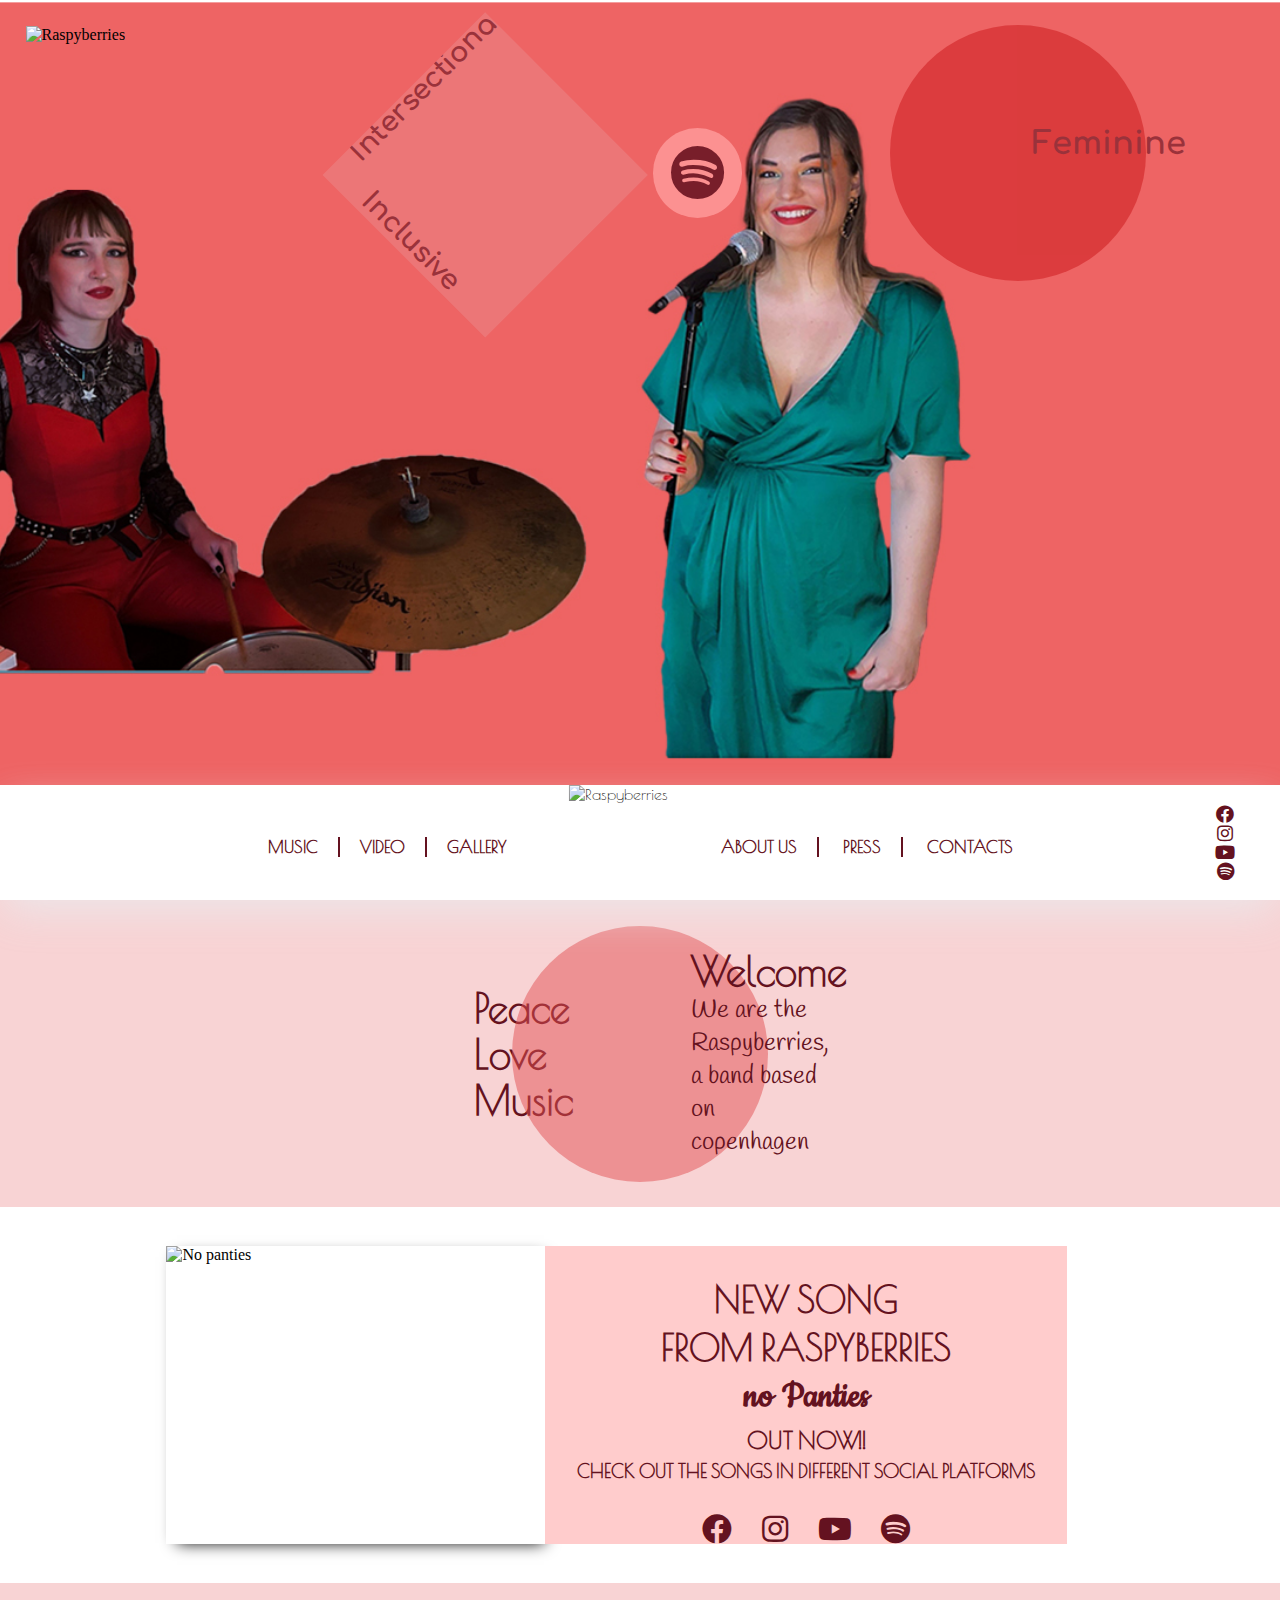
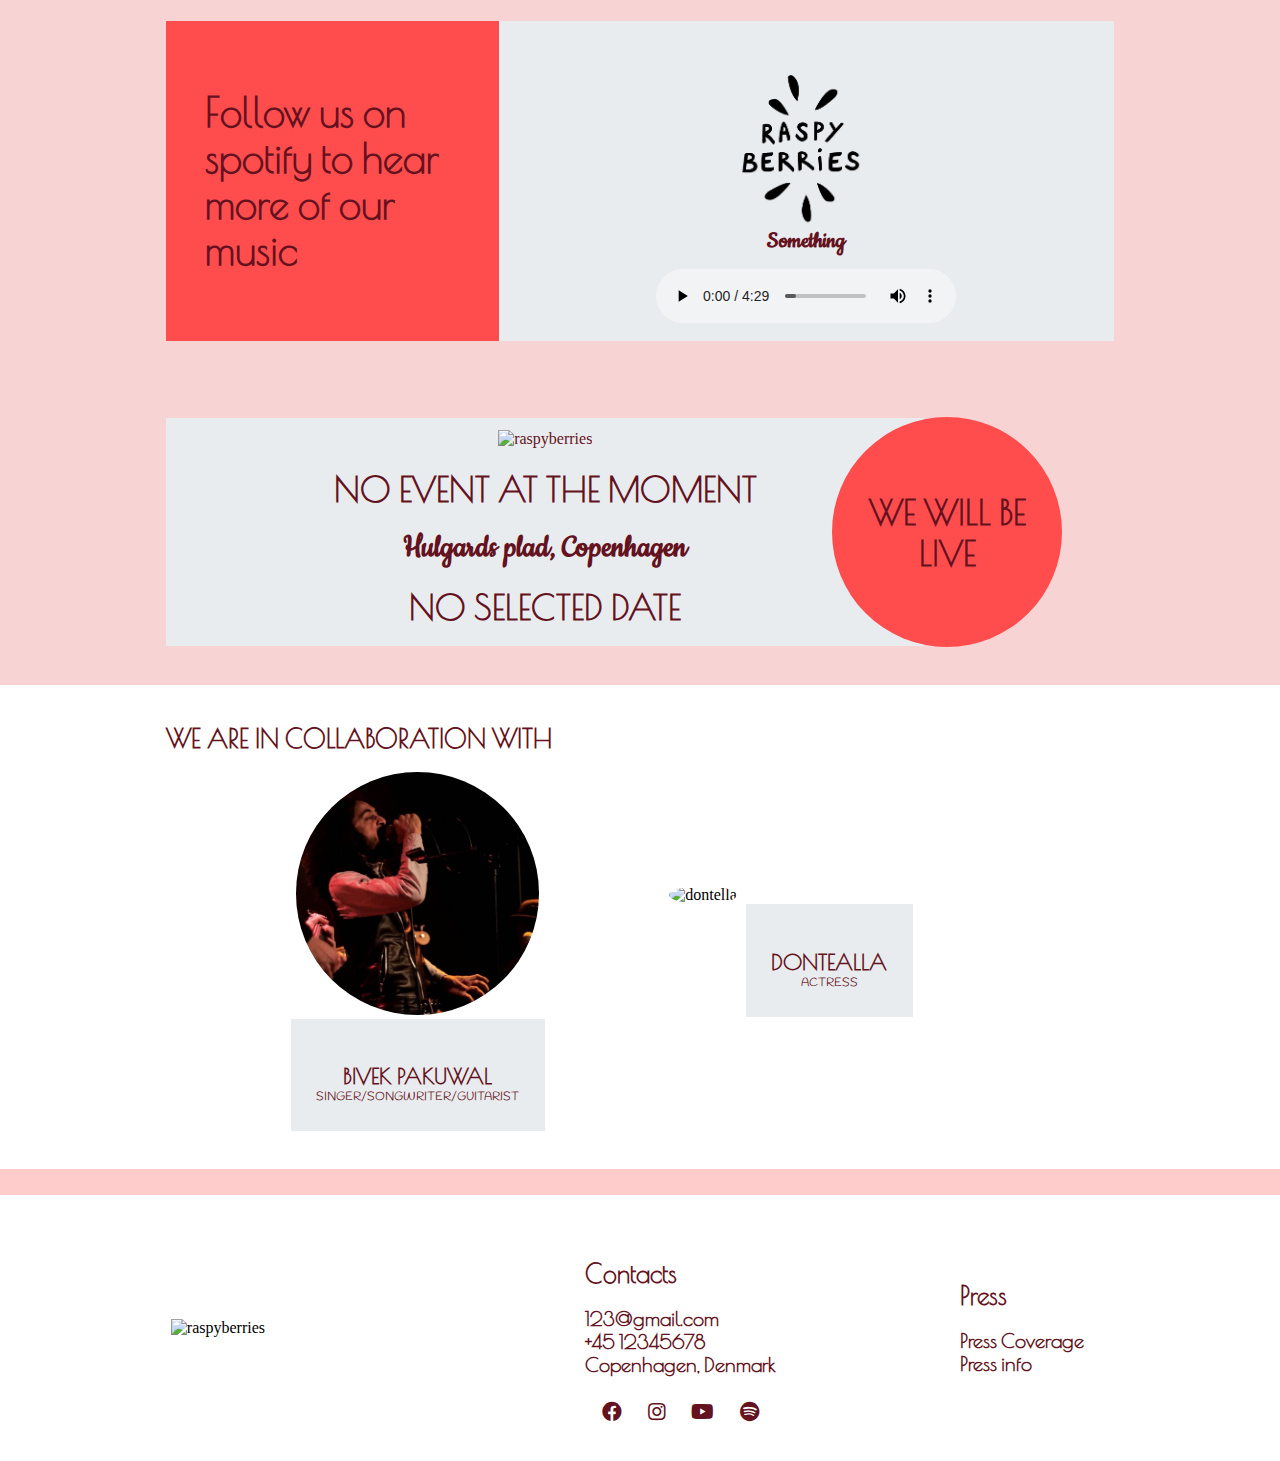
==== index.html @ 764e697c "added video page" ====
<!DOCTYPE html>
<html lang="en">
  <head>
    <meta charset="UTF-8" />
    <meta http-equiv="X-UA-Compatible" content="IE=edge" />
    <meta name="viewport" content="width=device-width, initial-scale=1.0" />
    <link rel="stylesheet" href="css/style.css" />
    <link
      rel="stylesheet"
      href="https://cdnjs.cloudflare.com/ajax/libs/font-awesome/5.15.1/css/all.min.css"
    />
    <title>Raspyberries</title>
  </head>
  <body>
    <div class="header">
      <nav class="navi1 hide">
        <div class="logo">
        </div>
        <div class="openMenu"><i class="fa fa-bars"></i></div>
        <ul class="mainMenu">
            <div class="logo-nav">
            </div>
           
            <li><a class="active" href="#">Home</a></li>
            <li><a href="work.html">Music</a></li>
            <li><a href="video.html">Video</a></li>
            <li><a href="connect.html">Gallary</a></li>
            <li><a href="about.html">Contact</a></li>
            <li><a href="about.html">About</a></li>
            <li><a href="about.html">Press</a></li>
            <div id="social_links2">
              <a href="https://www.facebook.com/raspyberries"
                ><i class="fab fa-facebook fade-in"></i
              ></a>
              <a href="https://www.instagram.com/raspyberriesband/"
                ><i class="fab fa-instagram fade-in"></i
              ></a>
              <a href="https://www.youtube.com/user/raspyberries"
                ><i class="fab fa-youtube fade-in"></i
              ></a>
              <a href="#"><i class="fab fa-spotify fade-in"></i></a>
            </div>
            <div class="closeMenu"><i class="fa fa-times"></i></div>
        </ul>
    </nav>
      <div id="container">
        <div class="header-logo fade-in">
          <img src="./images/Rød-tekst-dråber.png" alt="Raspyberries" />
        </div>
        <div class="square">
          <div class="first-text">
            <h1 class="first-text">Intersectional</h1>
          </div>
          <div class="second-text">
            <h1 class="second-text">Inclusive</h1>
          </div>
        </div>
        <div class="circle">
          <div class="third-text">
            <h1 class="third-text">Feminine</h1>
          </div>
        </div>
      </div>
      <div class="nav bottom-nav">
        <div id="nav_container ">
          <div class="logo fade-in">
            <img src="./images/Skrift-rød.png" alt="Raspyberries" />
          </div>
          <div class="nav_contents fade-in">
            <ul>
              <li><a href="#">Music</a></li>
              <li><a href="video.html"> Video</a></li>
              <li><a href="#">Gallery</a></li>
              <li><a href="#">About us</a></li>
                <li><a href="#">Press</a></li>
                <li><a href="#">Contacts</a></li>
                
            </ul>
          </div>
        </div>
        <div id="social_links">
          <a href="https://www.facebook.com/raspyberries"
            ><i class="fab fa-facebook fade-in"></i
          ></a>
          <a href="https://www.instagram.com/raspyberriesband/"
            ><i class="fab fa-instagram fade-in"></i
          ></a>
          <a href="https://www.youtube.com/user/raspyberries"
            ><i class="fab fa-youtube fade-in"></i
          ></a>
          <a href="#"><i class="fab fa-spotify fade-in"></i></a>
        </div>
      </div>
    </div>

  <main>
    <section id="main-content"> 
      <div id="text">
        <section class="slogan">
          <h1>Peace</h1>
          <h1>Love</h1>
          <h1>Music</h1>
        </section>
        <div id="the_div"></div>
        <section class="greetings">
          <h1>Welcome</h1>
          <p>We are the Raspyberries, a band based on copenhagen</p>
        </section>
      </div>
    </section>




    <section id="new-release">
      <div id="banner-container">
       
          <img  class="banner" src="./images/160307812_2739659469680356_6771210750781740459_n.png" alt="No panties">
        
        <div class="banner-info">
          <div class="banner-text">
            <h1 class="new-song">NEW SONG</h1>
            <h1>FROM RASPYBERRIES</h1>
            <h2 class="song">no Panties</h2>
            <h2>OUT NOW!!</h2>
            <h3>CHECK OUT THE SONGS IN DIFFERENT SOCIAL PLATFORMS</h3>
          </div>
          <div class="banner-media">
            <a href="https://www.facebook.com/raspyberries"
            ><i class="fab fa-facebook fade-in"></i
          ></a>
          <a href="https://www.instagram.com/raspyberriesband/"
            ><i class="fab fa-instagram fade-in"></i
          ></a>
          <a href="https://www.youtube.com/user/raspyberries"
            ><i class="fab fa-youtube fade-in"></i
          ></a>
          <a href="#"><i class="fab fa-spotify fade-in"></i></a>
        </div>
          </div>
         
        </div>
      </div>
       
    </section>


    <section id="audio-file">
      <div id="info-and-audio">
        <div class="audio-info">
          <h2>Follow us on spotify to hear more of our music</h2>
        </div>
        <div class="play-audio">
          <div class="spotify">
            <a href="#"><i class="fab fa-spotify fade-in"></i></a>
          </div>
          <div class="audio-logo">
            <img src="./images/Sort-tekst-dråber.png" alt="raspyberries">
          </div>
          <h1 class="audio-name">Something</h1>
          <div class="actual-audio">
            <audio controls>
              <source src="./audio/AASTHA-Antim Maya.mp3" type="audio/mp3">
            </audio>
          </div>
        </div>
      </div>
    
     
      
    </section>

    <section id="event">
      <div class="event-container">
        <div class="event-info">
          <div class="event-logo">
            <img src="./images/Skrift-rød.png" alt="raspyberries">
          </div>
          <div class="event-location">
            <h1 class="location">NO EVENT AT THE MOMENT</h1>
            <h1 class="address">Hulgards plad, Copenhagen</h1>
          </div>
          <div class="event-desc">
            <h1 class="date">NO SELECTED DATE</h1>
          </div>
        </div>
        <div class="event-text">
          <h1>we will be live</h1>
        </div>
      </div>
    </section>

    <section id="collab">
      <div class="collab-container">
        <div class="collab-text">
          <h1>We are in collaboration with</h1>
        </div>
        <div id="grid">
          <div class="collab1">
            <div class="collab-image">
              <img src="./images/bivek.jpg" alt="bivek">
            </div>
            <div class="collab-desc">
              <h1>Bivek Pakuwal</h1>
              <p>Singer/Songwriter/Guitarist</p>
            </div>
          </div>
          <div class="collab2">
            <div class="collab-image">
              <img src="./images/Skrift-rød.png" alt="dontella">
            </div>
            <div class="collab-desc">
            
              <h1>Dontealla</h1>
              <p>Actress</p>
            </div>
          </div>
        </div>
        
      </div>
    </section>
   

     
  </main>

   

   <footer>
     <div class="footer-container">
       <div class="foot-logo fade-in"><img src="./images/Skrift-rød.png" alt="raspyberries">
       </div>
       
       <div class="contact fade-in">
         <section class="foot-text fade-in">
           <h1>Contacts</h1>
           <h3>123@gmail.com</h2>
           <h3>+45 12345678</h2>
           <h3>Copenhagen, Denmark</h2>
         </section>
         <section class="foot-media">
          <a href="https://www.facebook.com/raspyberries"
          ><i class="fab fa-facebook fade-in"></i
        ></a>
        <a href="https://www.instagram.com/raspyberriesband/"
          ><i class="fab fa-instagram fade-in"></i
        ></a>
        <a href="https://www.youtube.com/user/raspyberries"
          ><i class="fab fa-youtube fade-in"></i
        ></a>
        <a href="#"><i class="fab fa-spotify fade-in"></i></a>
         </section>
       </div>
       <div class="press fade-in">
         <section class="press-text">
           <h1>Press</h1>
           <a href="#">Press Coverage</a>
           <a href="#">Press info</a>
         </section>
       </div>
     </div>
   </footer>
    <script src="https://cdnjs.cloudflare.com/ajax/libs/gsap/3.5.1/gsap.min.js"></script>
<script src="https://cdnjs.cloudflare.com/ajax/libs/gsap/3.5.1/ScrollTrigger.min.js"></script> 

    <script src="script.js"></script>
   
  </body>
 
</html>
---- css/style.css ----
@import url("https://fonts.googleapis.com/css2?family=Poiret+One&display=swap");
@import url("https://fonts.googleapis.com/css2?family=Handlee&display=swap");
@import url("https://fonts.googleapis.com/css2?family=Comfortaa&display=swap");
@import url("https://fonts.googleapis.com/css2?family=Cookie&display=swap");

* {
  margin: 0;
  padding: 0%;
  box-sizing: border-box;
}
body {
  overflow-x: hidden;
  background-color: #ffcccc;
}

:root {
  --primary-font: "Poiret One", cursive;
  --secondary-font: "Handlee", cursive;
  --comforta: "Comfortaa", cursive;
  --cursive: "Cookie", cursive;
  --color1: #e62524;
  --color2: #ec8385;
  --color3: #d02224;
  --text-color: #641220;
}

.header {
  height: 100vh;
  background-color: var(--color2);
}

.hide {
  display: none;
}

.nav {
  /*   display: flex; */
  background-color: white;
  width: 100%;
  text-align: center;
  left: 0;
  font-family: var(--primary-font);
  height: 9vw;
  justify-content: center;
  align-items: center;
  z-index: 1;
  box-shadow: 0px 16px 40px -5px rgba(233, 236, 239, 0.77);
}
.bottom-nav {
  position: absolute;
  bottom: 0;
}

.top-nav {
  position: fixed;
  top: 0;
}

.nav_contents {
  max-width: 785px;

  margin: auto;
}
.nav_contents ul {
  text-align: right;
  text-decoration: none;
  padding: 52px 0;
}

.nav_contents ul li {
  list-style-type: none;
  display: inline-block;
  text-align: center;
  float: none;
}
.nav_contents ul li a {
  margin: 0 20px;
  text-decoration: none;
  color: var(--text-color);
  font-size: 17px;
  text-transform: uppercase;
  font-weight: bold;
}

.nav_contents ul li a::before,
.nav_contents ul li a::after {
  content: "";
  width: 100%;
  height: 1px;
  background-color: var(--text-color);
  position: absolute;
  left: 0;
  transform: scaleX(0);
  transition: transform 2s;
}
.nav_contents ul li a::after {
  bottom: 0;
  transform-origin: right;
}
.nav_contents ul li a::before {
  top: 0;
  transform-origin: left;
}

.nav_contents ul li a:hover::before,
.nav_contents ul li a:hover::after {
  transform: scaleX(1);
}

.nav_contents ul li:nth-child(1),
.nav_contents ul li:nth-child(2),
.nav_contents ul li:nth-child(4),
.nav_contents ul li:nth-child(5) {
  border-right: 2px solid #641220;
}

.nav_contents ul li:nth-child(1),
.nav_contents ul li:nth-child(2),
.nav_contents ul li:nth-child(3) {
  float: left;
}

.logo {
  height: auto;
  width: 190px;
  position: absolute;
  left: 51%;
  transform: translateX(-68%);
}

.logo img {
  width: 100%;
}

#social_links {
  float: right;
  display: flex;
  flex-direction: column;
  position: absolute;
  transform: translateY(-127%);
  right: -120px;
  margin: 0 160px;
  padding: 5px;
}

.fa-facebook,
.fa-instagram,
.fa-youtube,
.fa-spotify {
  color: var(--text-color);
  font-size: 18px;
}

#container2 {
  width: 70%;
  margin: 50px auto;
  display: flex;
  flex-direction: column;
  background-color: black;
}
.box,
.box2 {
  padding: 20px;
  font-size: 20px;
  color: white;
}

/*paralla*/
#container {
  width: 100%;
  height: 100%;
  background-attachment: fixed;
  background-image: url(../images/background-main1.jpg);
  background-position: center;
  background-repeat: no-repeat;
  background-size: cover;
}

.header-logo {
  position: absolute;
  top: 0%;
  left: 0%;
  width: 8vw;
  height: 8vw;
  margin: 2vw;
}
.header-logo img {
  width: 100%;
}

.fade-in {
  animation: fadeIn ease 1s;
}

@keyframes fadeIn {
  0% {
    opacity: 0;
  }
  100% {
    opacity: 1;
  }
}

.square {
  width: 18vw;
  height: 18vw;
  background-color: var(--color2);
  opacity: 60%;
  transform: rotate(45deg);
  overflow: hidden;
  position: relative;
  top: 60px;
  right: -370px;
}
.circle {
  width: 20vw;
  height: 20vw;
  background-color: var(--color3);
  opacity: 60%;
  border-radius: 50%;

  position: relative;
  top: -205px;
  left: 890px;
}

.first-text {
  position: absolute;
  bottom: 127px;
  right: 28px;
  transform: rotateZ(-45deg);
  animation-name: topFadeInOut;

  animation-duration: 4s;
}
.second-text {
  position: absolute;
  bottom: 0px;
  right: 29px;
  animation-name: bottomFadeInOut;

  animation-duration: 4s;
}

.third-text {
  position: absolute;
  bottom: 60px;
  right: -20px;
  animation-name: straightFadeInOut;
  animation-duration: 5s;
}
.square h1 {
  font-family: var(--comforta);
  color: var(--text-color);
  font-size: 28px;
  opacity: 1;
}
.circle h1 {
  font-family: var(--comforta);
  color: var(--text-color);
  opacity: 1;
}

@keyframes straightFadeInOut {
  0% {
    position: absolute;
    right: 60px;
    opacity: 0;
  }

  100% {
    position: absolute;
    opacity: 1;
    right: -20px;
  }
}

@keyframes topFadeInOut {
  0% {
    position: absolute;
    bottom: -9px;
    opacity: 0;
  }

  100% {
    position: absolute;
    opacity: 1;
    bottom: 127px;
  }
}

@keyframes bottomFadeInOut {
  0% {
    position: absolute;
    right: -59px;
    opacity: 0;
  }

  100% {
    position: absolute;
    opacity: 1;
    right: 29px;
  }
}

main {
  background-color: #f8d3d4;
  width: 100%;
}

#main-contents {
  margin: 0vw 10vw;
  padding: 2vw;
  position: relative;
}

#main-content {
  padding: 2vw;

  display: flex;
  justify-content: center;
}

#the_div {
  height: 20vw;
  width: 20vw;
  z-index: 0;
  border-radius: 50%;
  background-color: #e25052;
  opacity: 50%;
}
#main-content2 {
  padding: 2vw;
  height: 30vw;
}

#the_div2 {
  height: 18vw;
  width: 18vw;
  z-index: 0;
  border-radius: 50%;
  background-color: #d02224;
}

#text {
  display: flex;
  flex-direction: row;
  justify-content: space-between;
  align-items: center;
}

#text h1 {
  font-size: 40px;
  font-family: var(--primary-font);
  color: var(--text-color);
}
#text p {
  font-size: 25px;
  font-family: var(--secondary-font);
  color: var(--text-color);
}

.greetings {
  width: 10vw;
  position: absolute;
  right: 36vw;
}
.slogan {
  width: 10vw;
  position: absolute;
  left: 37vw;
}

/*new-release*/

#new-release {
  width: 100%;
  height: auto;
  background-color: white;
}
#banner-container {
  margin: 0 10vw;

  /*   display: grid;
  grid-template-columns: repeat(2, 1fr);
  grid-template-rows: 1fr;
  gap: 3px 9px; */

  display: flex;
  flex-direction: row;
  padding: 3vw;
}

.banner {
  width: 40%;

  box-shadow: 5px 5px 15px -6px #000000;
}
.banner img {
  width: 100%;
}

.banner-info {
  display: flex;
  flex-direction: column;
  justify-content: center;
  align-items: center;
  align-content: center;
  background-color: #ffcccc;
}
.banner-text {
  text-align: center;
  padding: 2vw;
  color: var(--text-color);
}

.banner-text h1 {
  font-family: var(--primary-font);
  font-size: 36px;
  margin: 0.5vw;
}

.banner-text .song {
  font-family: var(--cursive);
  font-size: 40px;
  margin: 0.5vw;
}
.new-song {
  font-size: 40px;
}

.banner-text h2 {
  font-family: var(--primary-font);
  margin: 0.5vw;
}
.banner-text h3 {
  font-family: var(--primary-font);
  margin: 0.5vw;
}

.banner-media .fa-facebook,
.banner-media .fa-instagram,
.banner-media .fa-youtube,
.banner-media .fa-spotify {
  font-size: 30px;
  margin: 0 1vw;
}

/*tablet nav*/
.mainMenu {
  list-style: none;
  height: 100vh;
  margin: 0;
  position: fixed;
  top: -16px;
  right: 0;
  left: 0;
  z-index: 10;
  flex-direction: column;
  justify-content: center;
  align-items: center;
  background: var(--color2);
  transition: top 1s ease;
  display: none;
}

.mainMenu li a {
  display: inline-block;
  padding: 15px;
  text-decoration: none;
  font-family: var(--primary-font);
  text-transform: uppercase;
  color: #641220;
  font-size: 30px;
  font-weight: bold;
}

.mainMenu li a:hover {
  background-color: #111;
  color: white;
  transition: 1s ease;
}

.openMenu {
  font-size: 2.5rem;
  position: absolute;
  right: 6px;
  display: block;
  cursor: pointer;
  padding: 2vw;
}

.closeMenu {
  display: block;
  position: absolute;
  top: 20px;
  right: 20px;
  font-size: 2rem;
  cursor: pointer;
}

.fa-bars:before {
  color: #d02224;
}
.fa-times:before {
  color: #d02224;
}

.banner-media .fa-facebook,
.banner-media .fa-instagram,
.banner-media .fa-youtube,
.banner-media .fa-spotify {
  font-size: 30px;
  color: #641220;
}

/*audio*/
#audio-file {
  width: 100%;
  background-color: #f8d3d4;
}

#info-and-audio {
  /*   display: grid;
  grid-template-columns: repeat(2, 1fr);
  grid-template-rows: 1fr;
  gap: 3px 26px; */
  margin: 0 10vw;
  display: flex;
  flex-direction: row;
  justify-content: center;
  padding: 3vw;
}

.audio-info {
  display: flex;
  justify-content: center;
  align-items: center;
  background-color: #ff4d4d;
  height: 25vw;
  width: 28vw;
  margin: 0 0;
}

.audio-info h2 {
  font-size: 40px;
  font-family: var(--primary-font);
  padding: 3vw;
  color: var(--text-color);
}

.play-audio {
  display: flex;
  flex-direction: column;
  align-items: center;
  align-content: center;
  justify-content: space-evenly;
  background-color: #e9ecef;
  height: 25vw;
  margin: 0 0;
  width: 70%;
}

.audio-logo {
  width: 13vw;
  height: 13vw;
  border-radius: 50%;
  margin-top: 1vw;
}
.audio-logo img {
  width: 100%;
}

.audio-name {
  font-family: var(--cursive);
  font-size: 25px;
  color: var(--text-color);
}

#audio-file .spotify {
  height: 7vw;
  width: 7vw;
  background-color: #ff9999;
  border-radius: 50%;
  position: absolute;
  right: 42vw;
  top: 10vw;
  display: flex;
  justify-content: center;
  align-items: center;
  opacity: 85%;
}

.spotify .fa-spotify {
  font-size: 55px;
}

/*events*/

#event {
  width: 100%;
}
.event-container {
  margin: 0 10vw;
  padding: 3vw;
  display: flex;
  flex-direction: row;
  align-items: center;
  color: var(--text-color);
}

.event-info {
  background-color: #e9ecef;
  display: flex;
  flex-direction: column;
  justify-content: center;
  align-content: center;
  align-items: center;
  width: 80%;
  text-align: center;
}
.event-logo {
  width: 19vw;

  border-radius: 50%;
  margin-top: 1vw;
}
.event-logo img {
  width: 100%;
}

.event-text {
  background-color: #ff4d4d;
  border-radius: 50%;
  display: flex;
  justify-content: center;
  align-items: center;
  align-content: center;
  width: 18vw;
  height: 18vw;
  text-align: center;
  position: absolute;
  left: 65vw;
}

.event-text h1 {
  font-family: var(--primary-font);
  color: var(--text-color);
  font-size: 35px;
  text-transform: uppercase;
  padding: 2vw;
}

.location {
  font-family: var(--primary-font);
  font-size: 35px;
  margin: 1.5vw 0;
}

.address {
  font-family: var(--cursive);
  font-size: 35px;
}

.date {
  font-family: var(--primary-font);
  font-size: 35px;
  margin: 1.5vw 0;
}

/*collab*/
#collab {
  width: 100%;
  background-color: white;
}
.collab-container {
  margin: 0 10vw;
  padding: 3vw;
}
.collab-text h1 {
  font-family: var(--primary-font);
  font-size: 26px;
  color: var(--text-color);
  text-transform: uppercase;
  margin-bottom: 1.5vw;
}

#grid {
  display: flex;
  flex-direction: row;
  justify-content: space-evenly;
  align-items: center;
}
.collab1 {
  display: flex;
  flex-direction: column;
  justify-content: center;
  align-items: center;
}

.collab2 {
  display: flex;
  flex-direction: column;
  justify-content: center;
  align-items: center;
}
.collab1 .collab-image {
  width: 19vw;
}
.collab2 .collab-image {
  width: 25vw;
}
.collab-image img {
  width: 100%;
  border-radius: 50%;
}
.collab-desc {
  display: flex;
  justify-content: center;
  text-align: center;
  flex-direction: column;
  background-color: #e9ecef;
  padding: 2vw;
}

.collab-desc h1 {
  font-family: var(--primary-font);
  font-size: 22px;
  color: var(--text-color);
  text-transform: uppercase;
  margin-top: 1.5vw;
}
.collab-desc p {
  font-family: var(--secondary-font);
  font-size: 12px;
  color: var(--text-color);
  text-transform: uppercase;
}

/*footer*/
footer {
  width: 100%;
  margin-top: 2vw;
  background-color: white;
}

.footer-container {
  padding: 3vw;
  display: flex;
  flex-direction: row;
  justify-content: space-evenly;
  align-items: center;
}
.foot-logo {
  width: 20vw;
}
.foot-logo img {
  width: 100%;
}

.contact {
  display: flex;
  flex-direction: column;
  justify-content: center;
  align-items: center;
}
.foot-text {
  padding: 2vw;
}
.foot-text h1 {
  font-family: var(--primary-font);
  font-size: 25px;
  margin-bottom: 1.5vw;
  color: var(--text-color);
  font-weight: bold;
}
.foot-text h3 {
  font-family: var(--primary-font);
  font-size: 20px;
  color: var(--text-color);
  font-weight: bold;
}
.foot-media {
  display: flex;
  flex-direction: row;
}

.foot-media .fa-facebook,
.foot-media .fa-instagram,
.foot-media .fa-youtube,
.foot-media .fa-spotify {
  font-size: 20px;
  color: #641220;
  margin: 0 1vw;
}

.press {
  display: flex;
  flex-direction: column;
  justify-content: center;
  align-items: center;
}

.press-text {
  padding: 2vw;
  display: flex;
  flex-direction: column;
}
.press-text h1 {
  font-family: var(--primary-font);
  font-size: 25px;
  margin-bottom: 1.5vw;
  color: var(--text-color);
  font-weight: bold;
}

.press-text a {
  text-decoration: none;
  font-family: var(--primary-font);
  font-size: 20px;
  color: var(--text-color);
  font-weight: bold;
}
@media only screen and (max-width: 768px) {
  .navi1 {
    visibility: visible;
  }
  .header {
    height: 100vh;
    width: 100%;
  }

  #container {
    background-image: none;
    background-color: var(--color2);
  }

  .square {
    background-color: var(--color1);
    height: 28vw;
    width: 28vw;
    top: 78px;
    right: -275px;
    opacity: 100%;
  }

  .circle {
    width: 31vw;
    height: 31vw;
    left: 267px;
    top: 59vw;
    opacity: 100%;
  }

  .header-logo {
    width: 37vw;
    top: 32%;
    left: 28%;
  }

  .first-text {
    bottom: 106px;
    right: 22px;
  }

  .second-text {
    right: 14px;
  }

  .nav {
    visibility: hidden;
  }

  #the_div {
    width: 40vw;
    height: 40vw;
  }

  .slogan {
    left: 21vw;
  }

  .greetings {
    width: 41vw;
    right: 4vw;
  }
  #text h1 {
    font-size: 52px;
  }
  #text p {
    font-size: 29px;
  }

  #banner-container {
    flex-direction: column;
  }

  .banner {
    width: 100%;
  }

  .banner-text {
    padding: 3vw;
  }

  .banner-media {
    padding: 3vw;
  }

  /*audio*/

  #info-and-audio {
    flex-direction: column;
    justify-content: center;
    padding: 3vw;
  }

  .audio-info {
    width: 100%;
    margin: 0 0;
  }
  .audio-info h2 {
    font-size: 20px;
  }
  .play-audio {
    margin: 0;
    width: 100%;
  }

  #audio-file .spotify {
    right: 17vw;
    top: 324vw;
  }

  /*event*/

  .location {
    font-size: 25px;
  }

  .address {
    font-size: 25px;
  }

  .date {
    font-size: 25px;
  }
  .event-text h1 {
    font-size: 25px;
  }

  .event-text {
    left: 69vw;
  }

  /*collab*/
  .collab-text h1 {
    font-size: 20px;
  }

  .collab-desc h1 {
    font-size: 20px;
  }
  .collab-desc p {
    font-size: 14px;
  }

  /*footer*/
  .foot-text h1 {
    font-size: 23px;
  }
  .foot-text h3 {
    font-size: 18px;
  }
  .press-text h1 {
    font-size: 23px;
  }
  .press-text a {
    font-size: 18px;
  }
}

@media only screen and (max-width: 480px) {
  .square {
    height: 38vw;
    width: 38vw;
    top: 81px;
    right: -130px;
  }

  .header-logo {
    width: 54vw;
    left: 22%;
  }

  .circle {
    width: 48vw;
    height: 48vw;
    left: 108px;
    top: 98vw;
  }

  .first-text {
    bottom: 70px;
    right: 14px;
  }

  .square h1 {
    font-size: 19px;
  }
  .second-text {
    right: 3px;
  }
  .third-text {
    bottom: 37px;
  }
  .fa-times:before {
    margin-right: 14vw;
  }

  .mainMenu {
    overflow-x: hidden;
  }

  #the_div {
    width: 45vw;
    height: 45vw;
  }

  #text h1 {
    font-size: 26px;
  }
  #text p {
    font-size: 16px;
  }

  .banner-text h1 {
    font-size: 20px;
  }

  .banner-text h2 {
    font-size: 20px;
  }

  .banner-text .song {
    font-size: 30px;
  }

  .banner-text h3 {
    font-size: 13px;
  }

  .banner-media .fa-facebook,
  .banner-media .fa-instagram,
  .banner-media .fa-youtube,
  .banner-media .fa-spotify {
    font-size: 25px;
  }
  /*audio*/
  #info-and-audio {
    padding: 4vw;
  }

  .play-audio {
    height: auto;
  }
  .audio-logo {
    height: 20vw;
    width: 20vw;
    margin: 2vw 0;
  }

  audio {
    width: 262px;
  }

  #audio-file .spotify {
    right: 19vw;
    top: 433vw;
  }
  .spotify .fa-spotify {
    font-size: 35px;
  }

  /*event*/

  .event-logo {
    width: 32vw;
  }

  .location {
    font-size: 14px;
  }

  .address {
    font-size: 14px;
  }

  .date {
    font-size: 14px;
  }
  .event-text h1 {
    font-size: 14px;
  }

  /*collab*/
  .collab-text h1 {
    font-size: 13px;
  }

  .collab-desc h1 {
    font-size: 13px;
  }
  .collab-desc p {
    font-size: 9px;
  }

  /*footer*/
  .foot-text h1 {
    font-size: 16px;
  }
  .foot-text h3 {
    font-size: 11px;
  }
  .press-text h1 {
    font-size: 16px;
  }
  .press-text a {
    font-size: 11px;
  }

  .foot-media .fa-facebook,
  .foot-media .fa-instagram,
  .foot-media .fa-youtube,
  .foot-media .fa-spotify {
    font-size: 12px;
  }

  .foot-logo {
    width: 27vw;
  }
}
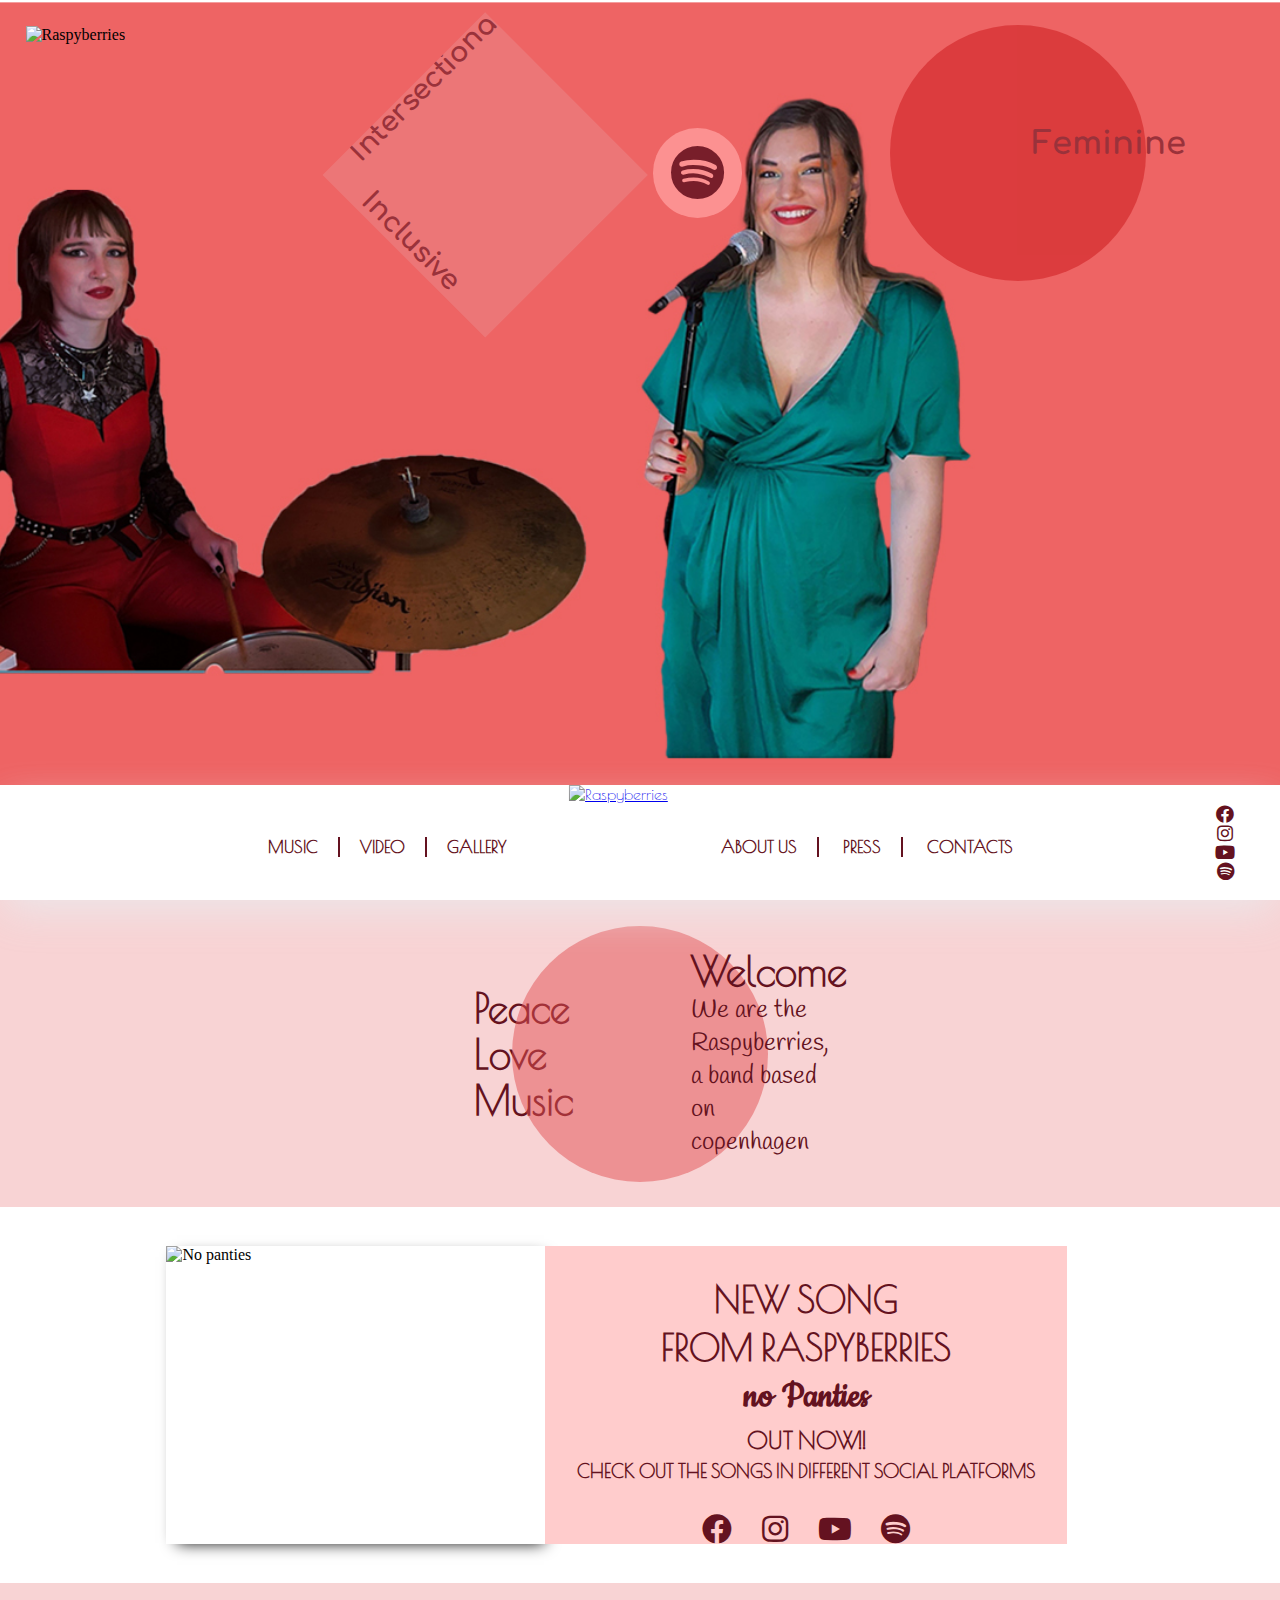
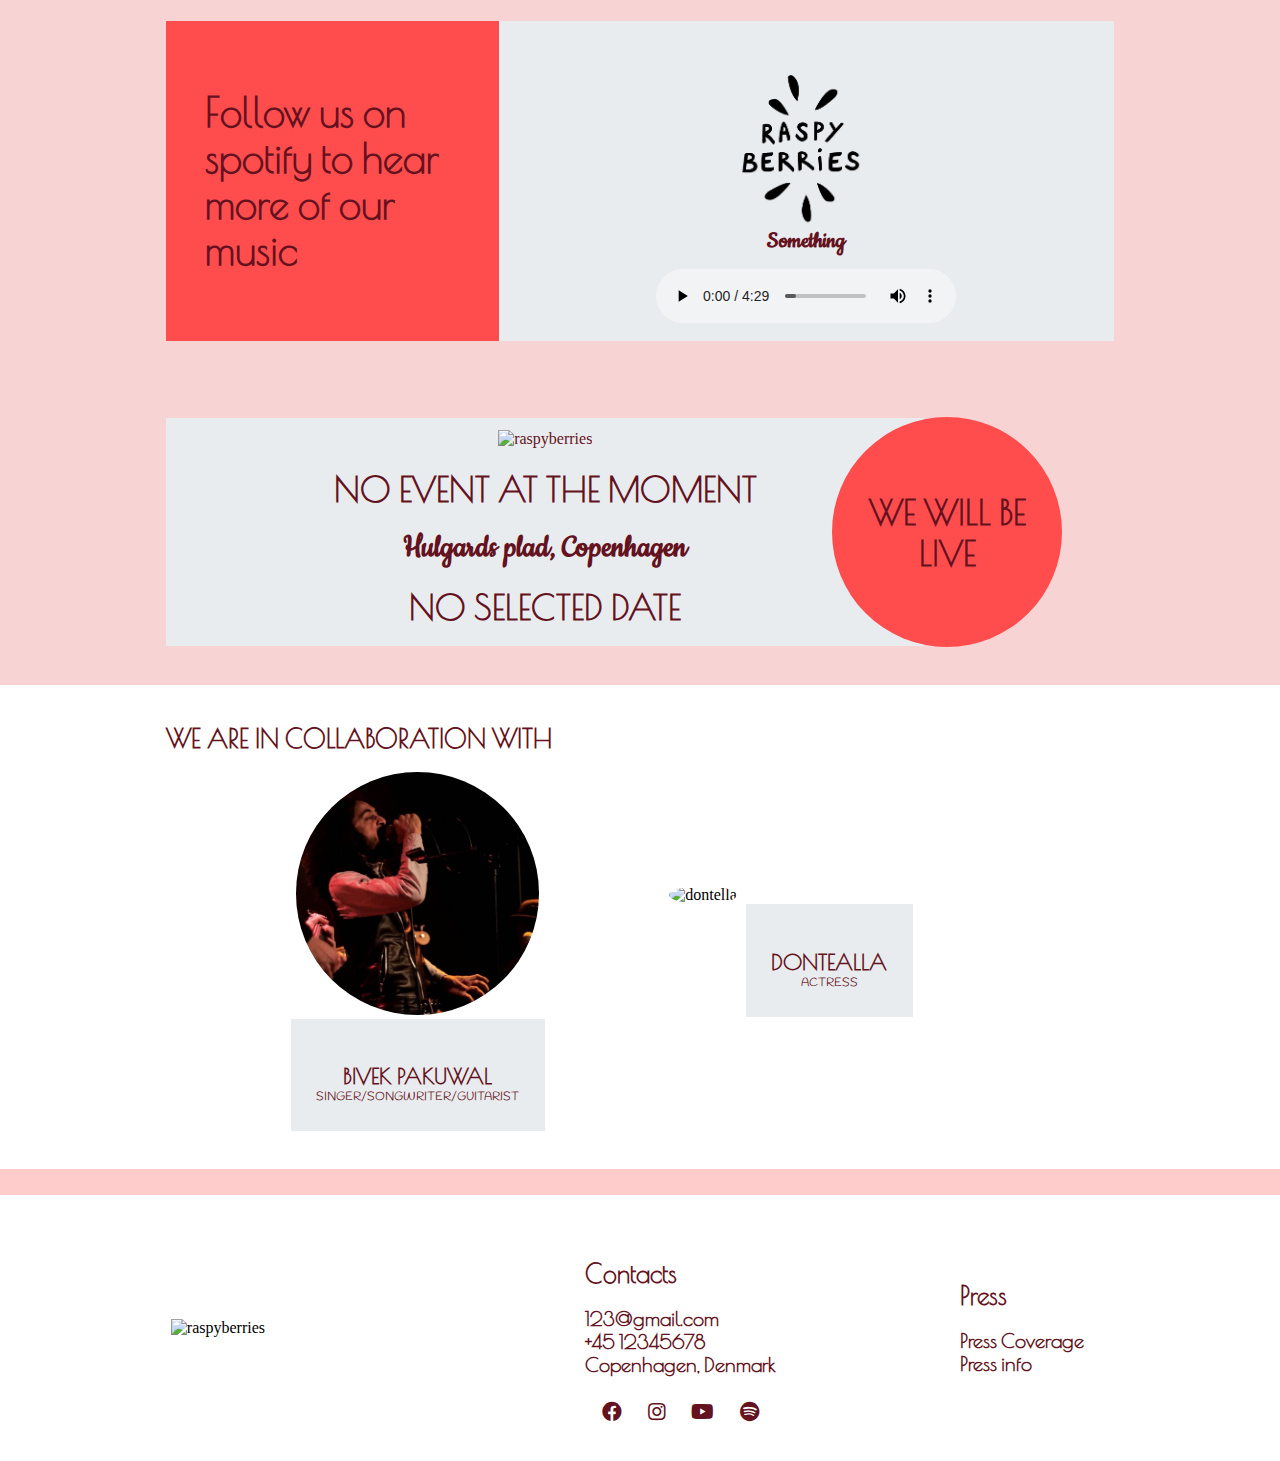
==== commit 9cabb7d8: "created contact page and completed contact form" ====
--- a/index.html
+++ b/index.html
@@ -25,7 +25,7 @@
             <li><a href="work.html">Music</a></li>
             <li><a href="video.html">Video</a></li>
             <li><a href="connect.html">Gallary</a></li>
-            <li><a href="about.html">Contact</a></li>
+            <li><a href="contact.html">Contact</a></li>
             <li><a href="about.html">About</a></li>
             <li><a href="about.html">Press</a></li>
             <div id="social_links2">
@@ -64,7 +64,7 @@
       <div class="nav bottom-nav">
         <div id="nav_container ">
           <div class="logo fade-in">
-            <img src="./images/Skrift-rød.png" alt="Raspyberries" />
+            <a href="index.html"><img src="./images/Skrift-rød.png" alt="Raspyberries" /></a>
           </div>
           <div class="nav_contents fade-in">
             <ul>
@@ -73,7 +73,7 @@
               <li><a href="#">Gallery</a></li>
               <li><a href="#">About us</a></li>
                 <li><a href="#">Press</a></li>
-                <li><a href="#">Contacts</a></li>
+                <li><a href="contact.html">Contacts</a></li>
                 
             </ul>
           </div>
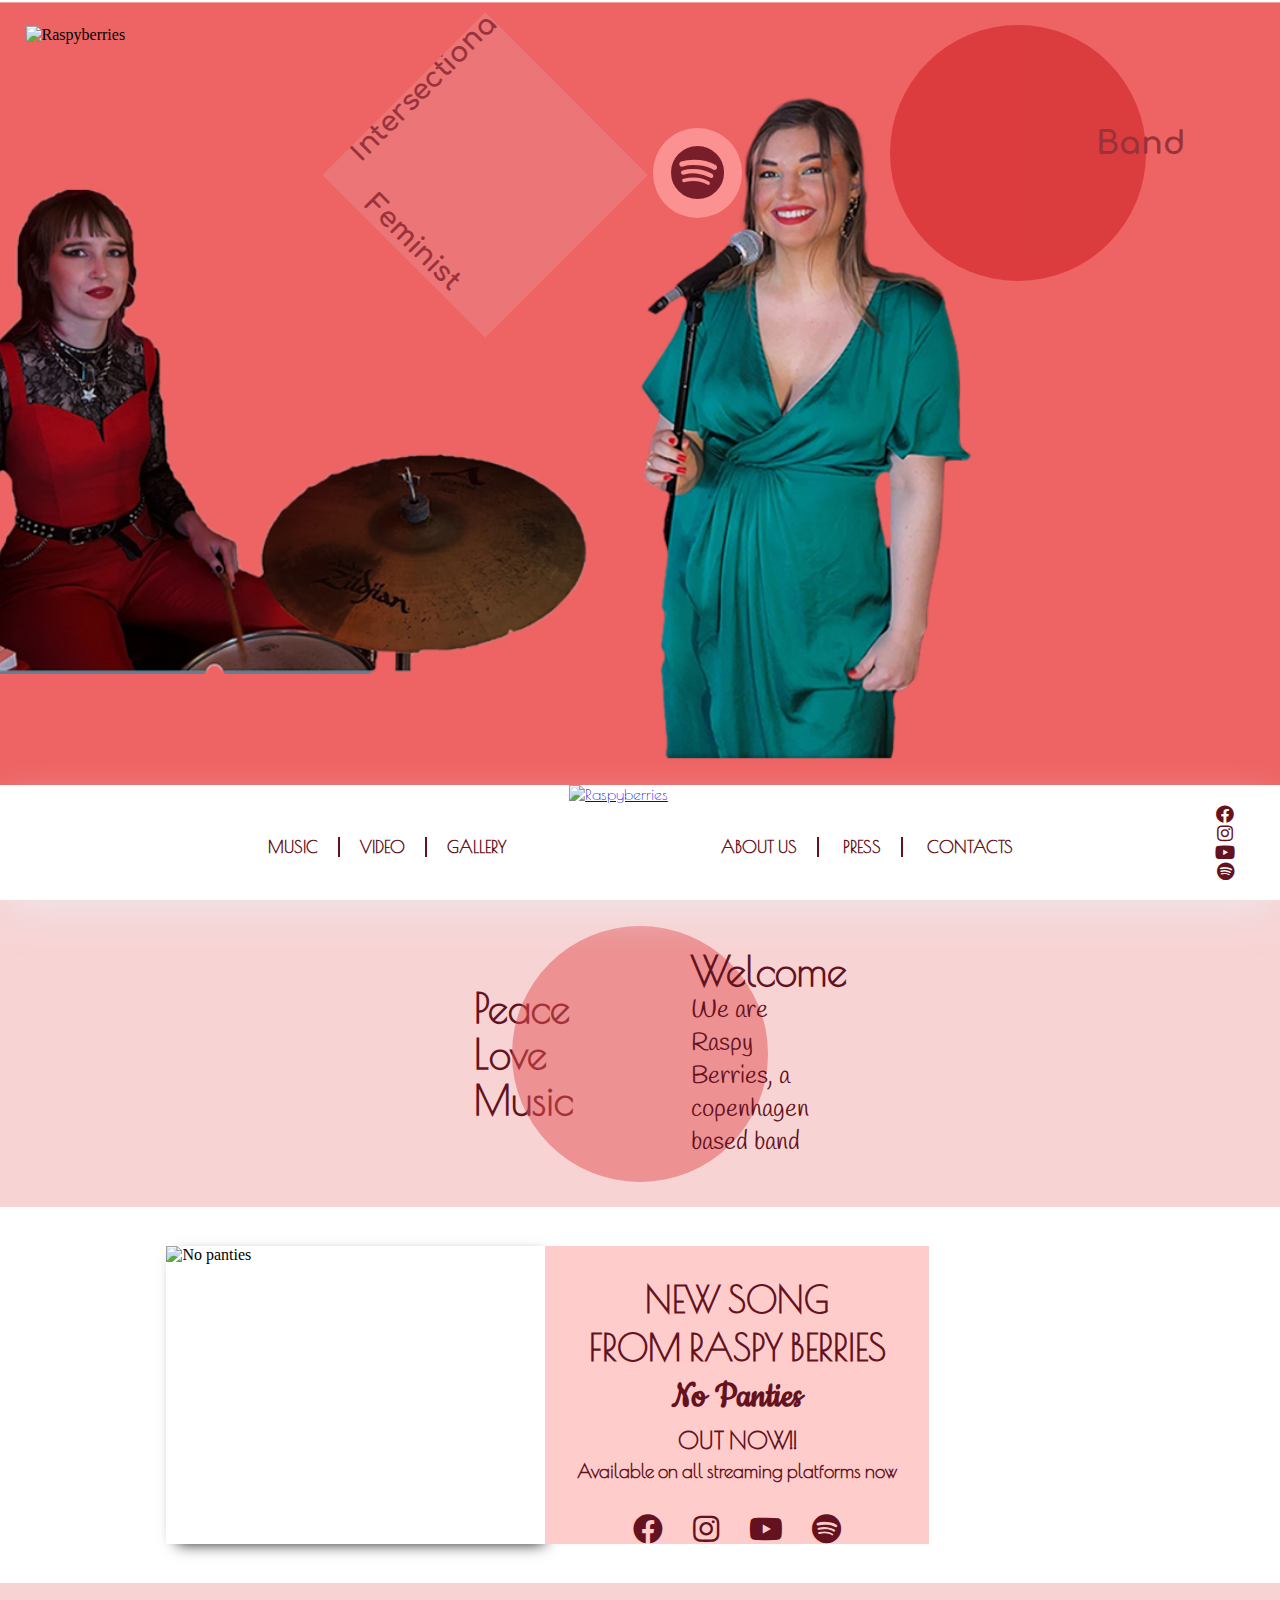
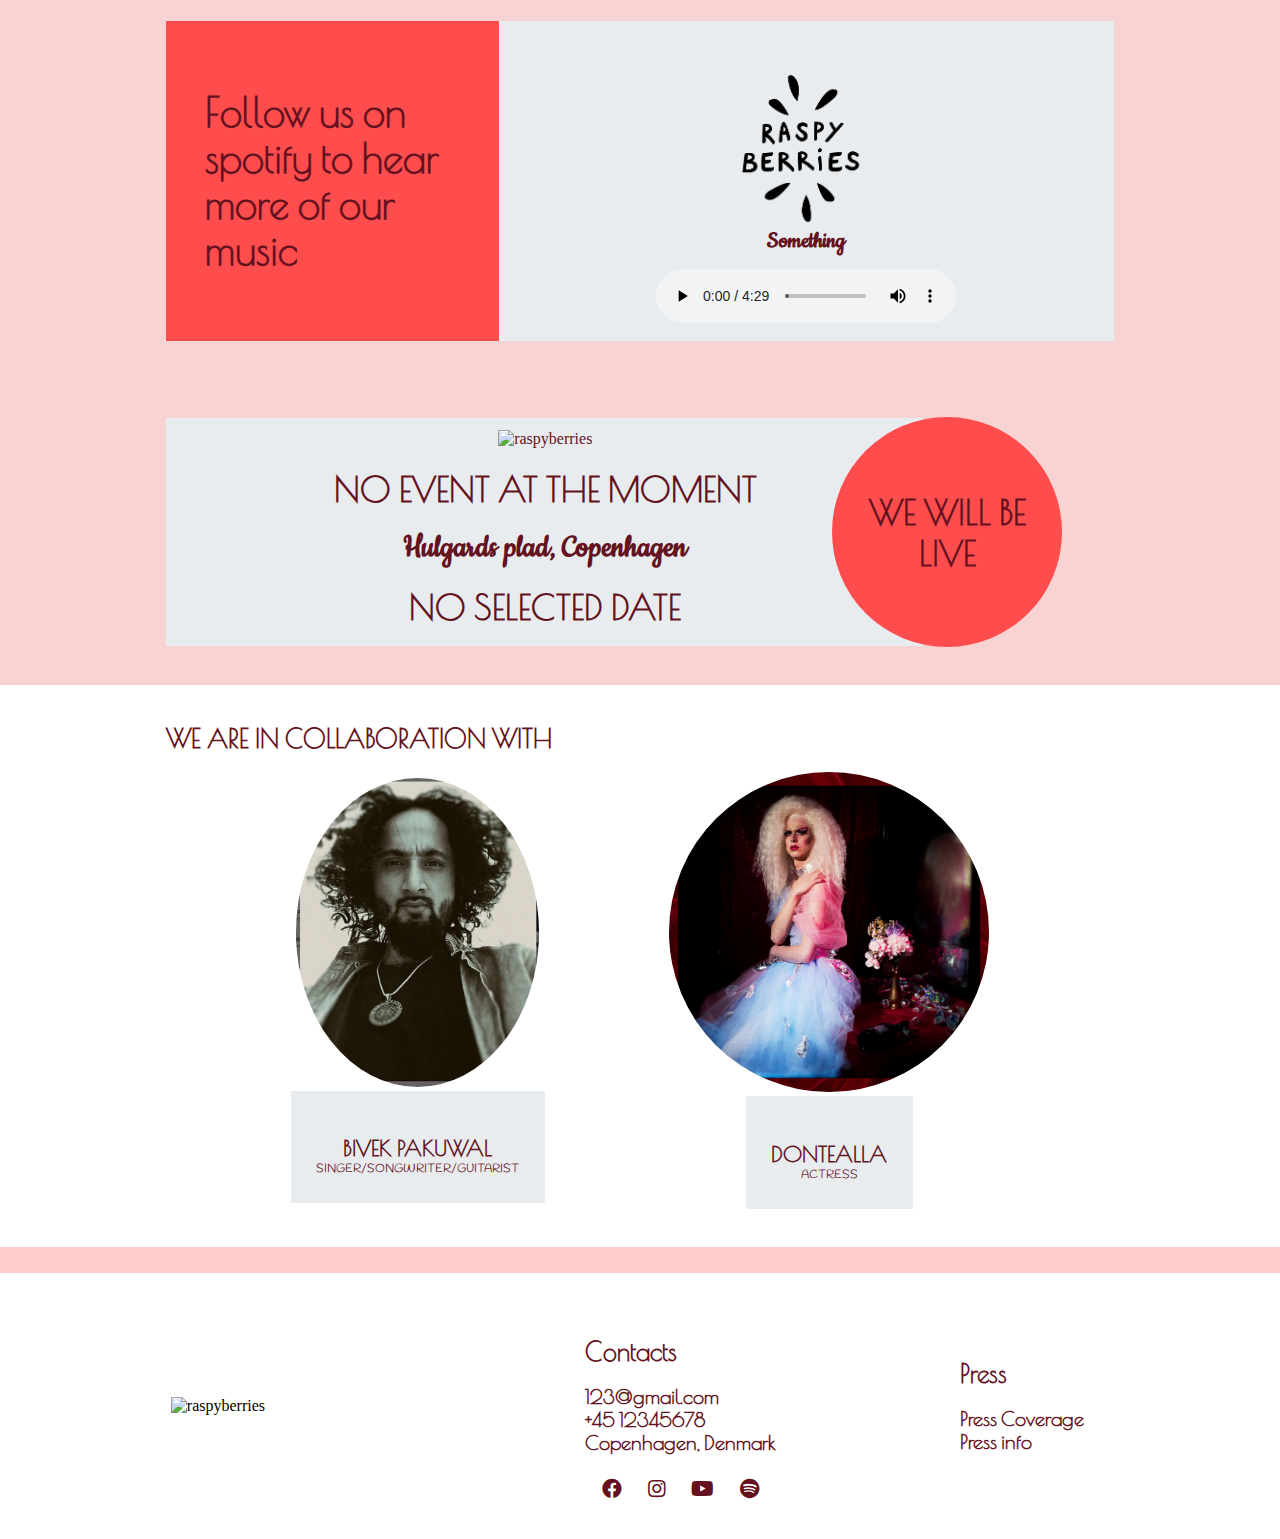
==== commit c0dcec1e: "rest done" ====
--- a/index.html
+++ b/index.html
@@ -21,13 +21,13 @@
             <div class="logo-nav">
             </div>
            
-            <li><a class="active" href="#">Home</a></li>
-            <li><a href="work.html">Music</a></li>
+            
+            <li><a href="music.html">Music</a></li>
             <li><a href="video.html">Video</a></li>
-            <li><a href="connect.html">Gallary</a></li>
+            <li><a href="gallery.html">Gallary</a></li>
             <li><a href="contact.html">Contact</a></li>
             <li><a href="about.html">About</a></li>
-            <li><a href="about.html">Press</a></li>
+            <li><a href="press.html">Press</a></li>
             <div id="social_links2">
               <a href="https://www.facebook.com/raspyberries"
                 ><i class="fab fa-facebook fade-in"></i
@@ -52,12 +52,12 @@
             <h1 class="first-text">Intersectional</h1>
           </div>
           <div class="second-text">
-            <h1 class="second-text">Inclusive</h1>
+            <h1 class="second-text">Feminist</h1>
           </div>
         </div>
         <div class="circle">
           <div class="third-text">
-            <h1 class="third-text">Feminine</h1>
+            <h1 class="third-text">Band</h1>
           </div>
         </div>
       </div>
@@ -68,11 +68,11 @@
           </div>
           <div class="nav_contents fade-in">
             <ul>
-              <li><a href="#">Music</a></li>
+              <li><a href="music.html">Music</a></li>
               <li><a href="video.html"> Video</a></li>
-              <li><a href="#">Gallery</a></li>
-              <li><a href="#">About us</a></li>
-                <li><a href="#">Press</a></li>
+              <li><a href="gallery.html">Gallery</a></li>
+              <li><a href="about.html">About us</a></li>
+                <li><a href="press.html">Press</a></li>
                 <li><a href="contact.html">Contacts</a></li>
                 
             </ul>
@@ -104,7 +104,7 @@
         <div id="the_div"></div>
         <section class="greetings">
           <h1>Welcome</h1>
-          <p>We are the Raspyberries, a band based on copenhagen</p>
+          <p>We are Raspy Berries, a copenhagen based band</p>
         </section>
       </div>
     </section>
@@ -120,10 +120,10 @@
         <div class="banner-info">
           <div class="banner-text">
             <h1 class="new-song">NEW SONG</h1>
-            <h1>FROM RASPYBERRIES</h1>
-            <h2 class="song">no Panties</h2>
+            <h1>FROM RASPY BERRIES</h1>
+            <h2 class="song">No Panties</h2>
             <h2>OUT NOW!!</h2>
-            <h3>CHECK OUT THE SONGS IN DIFFERENT SOCIAL PLATFORMS</h3>
+            <h3>Available on all streaming platforms now</h3>
           </div>
           <div class="banner-media">
             <a href="https://www.facebook.com/raspyberries"
@@ -198,7 +198,7 @@
         <div id="grid">
           <div class="collab1">
             <div class="collab-image">
-              <img src="./images/bivek.jpg" alt="bivek">
+              <img src="./images/176417652_4508085635874159_8068850937213177564_n.jpg" alt="bivek">
             </div>
             <div class="collab-desc">
               <h1>Bivek Pakuwal</h1>
@@ -207,7 +207,7 @@
           </div>
           <div class="collab2">
             <div class="collab-image">
-              <img src="./images/Skrift-rød.png" alt="dontella">
+              <img src="./images/155D8E30F5EE434E879491D8B0276706.png" alt="dontella">
             </div>
             <div class="collab-desc">
             
--- a/css/style.css
+++ b/css/style.css
@@ -44,7 +44,7 @@
   justify-content: center;
   align-items: center;
   z-index: 1;
-  box-shadow: 0px 16px 40px -5px rgba(233, 236, 239, 0.77);
+  box-shadow: 0px 16px 40px -5px rgba(233, 236, 239, 0.7);
 }
 .bottom-nav {
   position: absolute;
@@ -54,6 +54,7 @@
 .top-nav {
   position: fixed;
   top: 0;
+  background-color: rgba(252, 249, 249, 0.91);
 }
 
 .nav_contents {
@@ -981,23 +982,17 @@
 }
 
 @media only screen and (max-width: 480px) {
-  .square {
-    height: 38vw;
-    width: 38vw;
-    top: 81px;
-    right: -130px;
-  }
-
+  .header {
+    height: 46vh;
+  }
   .header-logo {
-    width: 54vw;
-    left: 22%;
-  }
-
-  .circle {
-    width: 48vw;
-    height: 48vw;
-    left: 108px;
-    top: 98vw;
+    width: 77vw;
+    left: 10%;
+    top: 22vw;
+  }
+  .openMenu {
+    top: 2vw;
+    right: 15px;
   }
 
   .first-text {
@@ -1018,20 +1013,35 @@
     margin-right: 14vw;
   }
 
+  #main-content {
+    padding: 11vw;
+    background-color: var(--color2);
+  }
   .mainMenu {
     overflow-x: hidden;
   }
 
   #the_div {
-    width: 45vw;
-    height: 45vw;
+    width: 55vw;
+    height: 55vw;
+    opacity: none;
+    background-color: rgba(226, 80, 82, 0.74);
   }
 
   #text h1 {
-    font-size: 26px;
+    font-size: 33px;
+  }
+  .slogan {
+    left: 15vw;
   }
   #text p {
-    font-size: 16px;
+    font-size: 17px;
+  }
+  .greeting {
+    right: 3vw;
+  }
+  .banner-text {
+    padding: 4vw;
   }
 
   .banner-text h1 {
@@ -1073,16 +1083,22 @@
   audio {
     width: 262px;
   }
+  #audio-file {
+    margin-top: 2vw;
+  }
 
   #audio-file .spotify {
     right: 19vw;
-    top: 433vw;
+    top: 344vw;
   }
   .spotify .fa-spotify {
     font-size: 35px;
   }
 
   /*event*/
+  .event-info {
+    height: 60vw;
+  }
 
   .event-logo {
     width: 32vw;
@@ -1099,20 +1115,45 @@
   .date {
     font-size: 14px;
   }
+
   .event-text h1 {
     font-size: 14px;
   }
-
+  .event-text {
+    height: 25vw;
+    width: 25vw;
+    left: 68vw;
+    top: 417vw;
+  }
+  .event-location {
+    padding: 2vw;
+  }
   /*collab*/
+  #grid {
+    flex-direction: column;
+  }
   .collab-text h1 {
-    font-size: 13px;
+    font-size: 14px;
+    padding: 2vw;
   }
 
   .collab-desc h1 {
-    font-size: 13px;
+    font-size: 14px;
   }
   .collab-desc p {
-    font-size: 9px;
+    font-size: 11px;
+  }
+  .collab-image img {
+    width: 108%;
+    border-radius: 50%;
+  }
+  .collab-desc {
+    flex-direction: column;
+    padding: 4vw;
+  }
+  .collab1,
+  .collab2 {
+    margin-top: 4vw;
   }
 
   /*footer*/
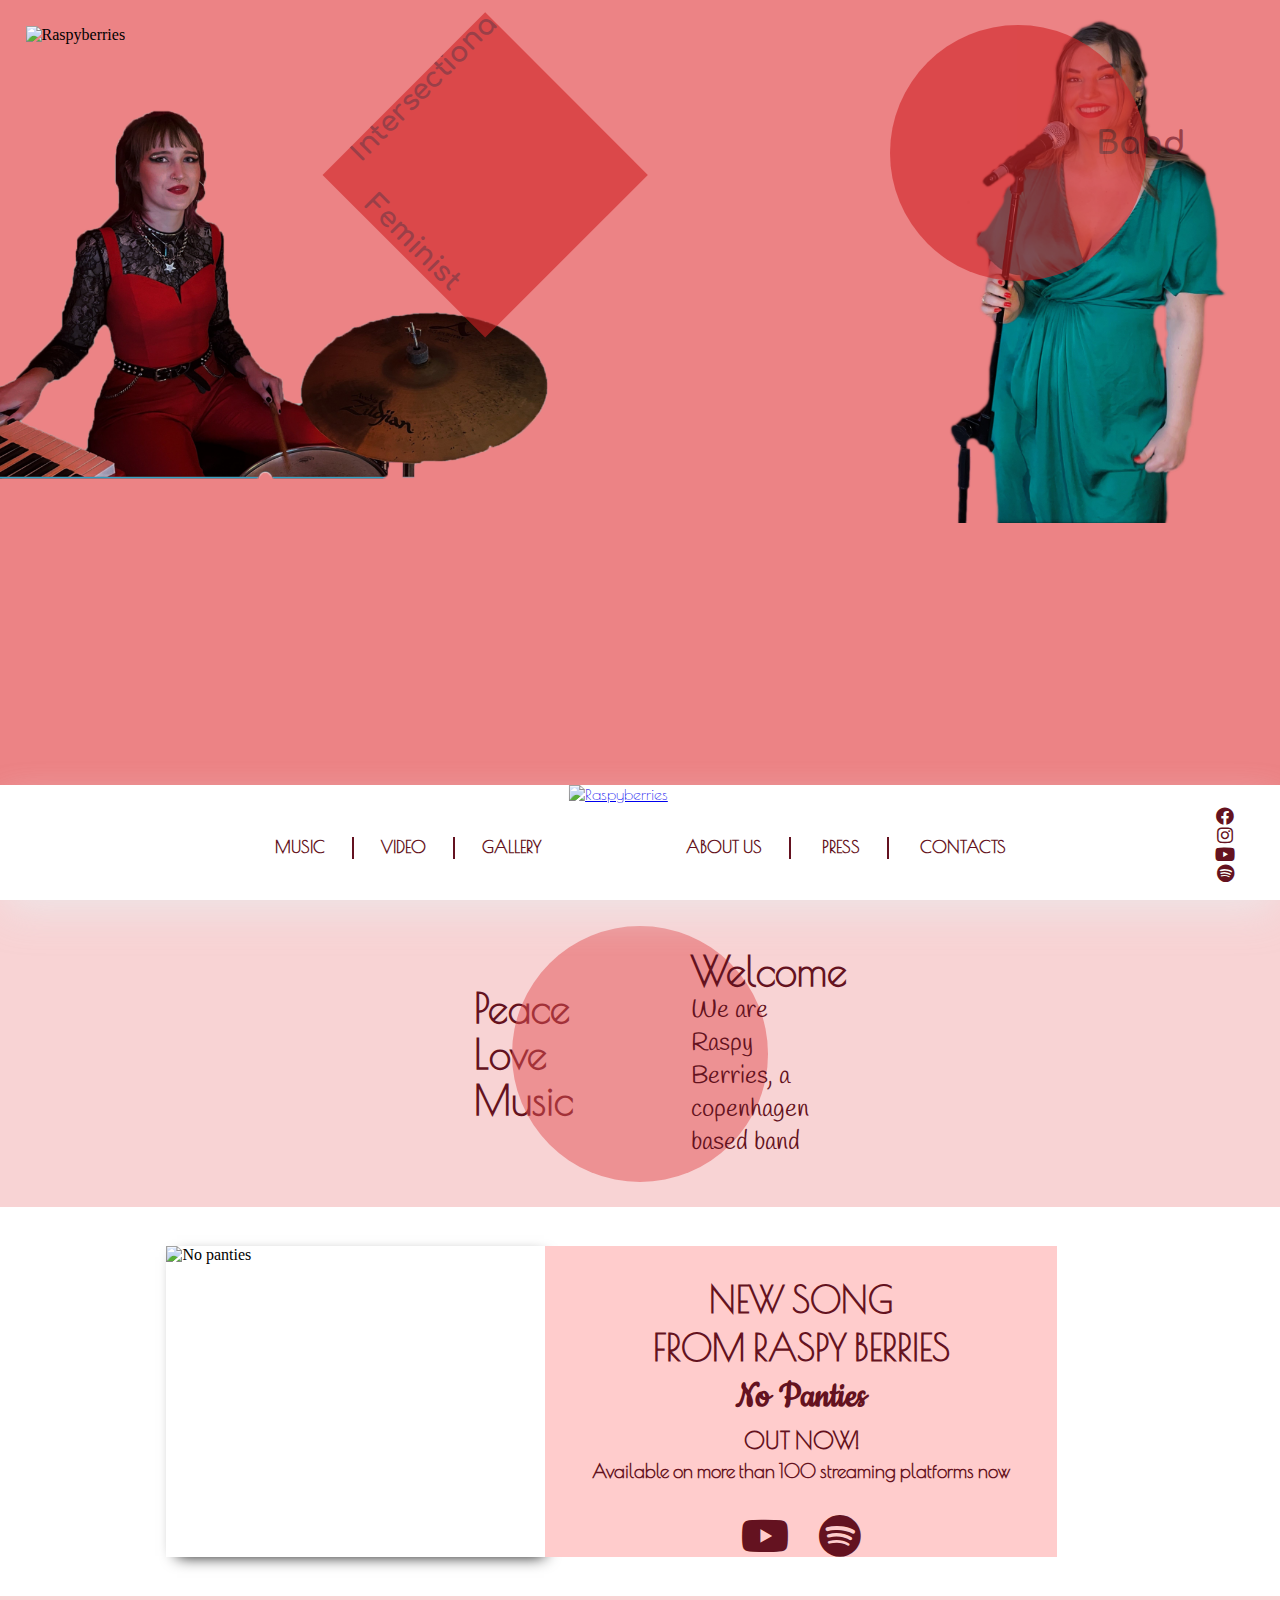
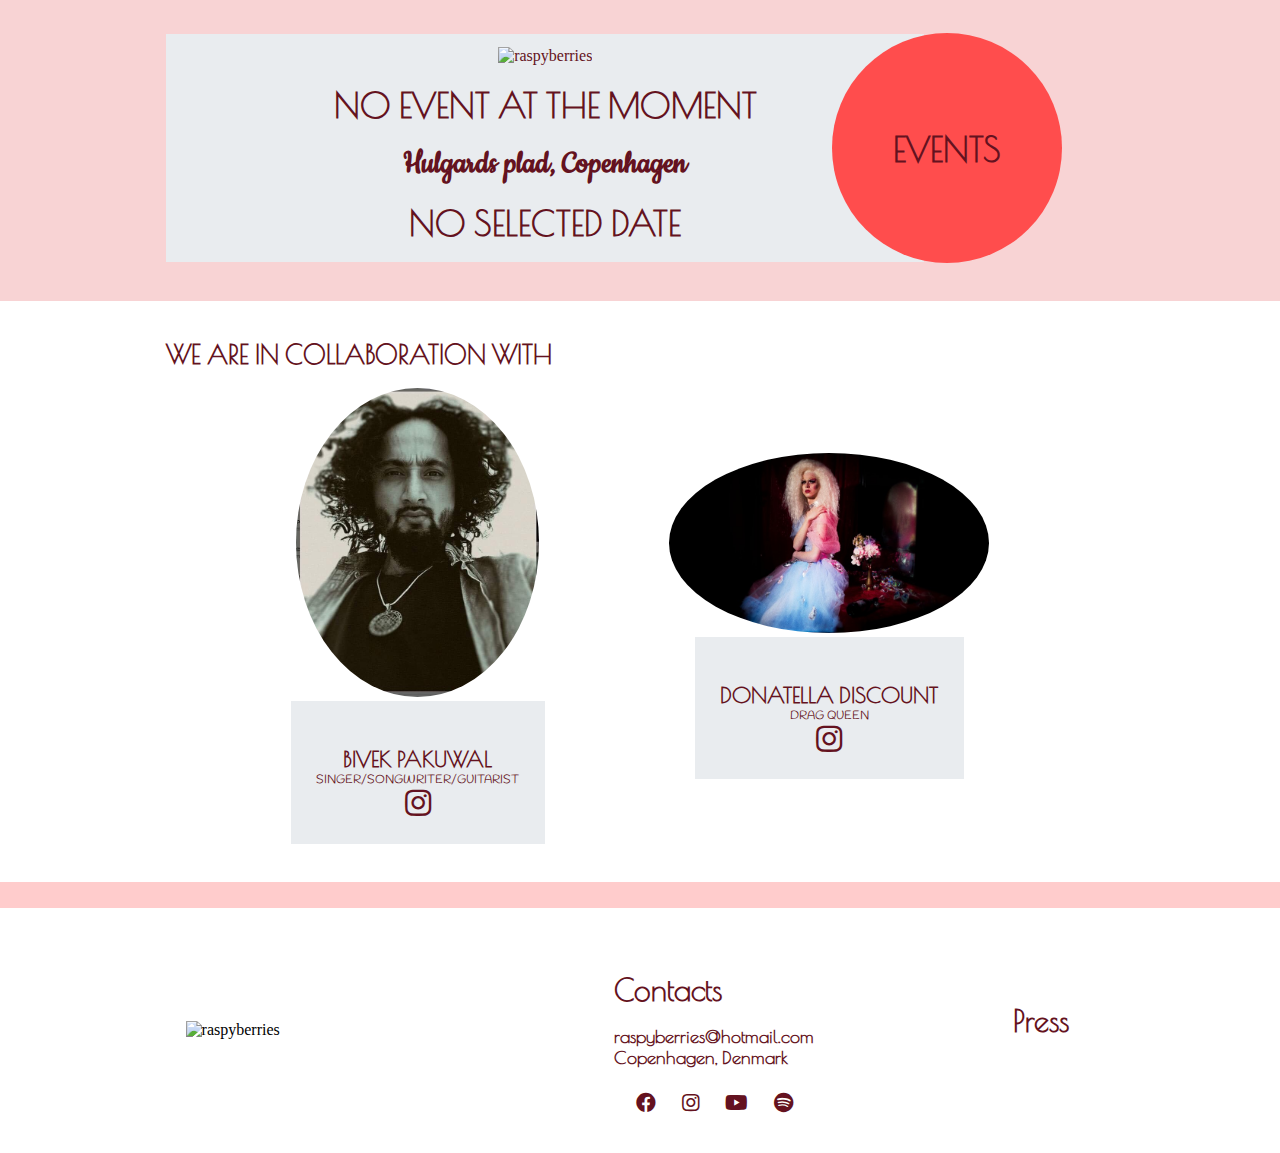
==== commit 9bd755a3: "minor changes" ====
--- a/index.html
+++ b/index.html
@@ -43,7 +43,12 @@
             <div class="closeMenu"><i class="fa fa-times"></i></div>
         </ul>
     </nav>
+   
       <div id="container">
+        
+         <div class="asta"><img src="./images/asta.png" alt="asta"></div>
+        <div class="ida"><img src="./images/ida.png" alt="ida"></div>
+        
         <div class="header-logo fade-in">
           <img src="./images/Rød-tekst-dråber.png" alt="Raspyberries" />
         </div>
@@ -61,6 +66,8 @@
           </div>
         </div>
       </div>
+    </section>
+     
       <div class="nav bottom-nav">
         <div id="nav_container ">
           <div class="logo fade-in">
@@ -68,7 +75,7 @@
           </div>
           <div class="nav_contents fade-in">
             <ul>
-              <li><a href="music.html">Music</a></li>
+              <li><a  href="music.html">Music</a></li>
               <li><a href="video.html"> Video</a></li>
               <li><a href="gallery.html">Gallery</a></li>
               <li><a href="about.html">About us</a></li>
@@ -122,16 +129,11 @@
             <h1 class="new-song">NEW SONG</h1>
             <h1>FROM RASPY BERRIES</h1>
             <h2 class="song">No Panties</h2>
-            <h2>OUT NOW!!</h2>
-            <h3>Available on all streaming platforms now</h3>
+            <h2>OUT NOW!</h2>
+            <h3>Available on more than 100 streaming platforms now</h3>
           </div>
           <div class="banner-media">
-            <a href="https://www.facebook.com/raspyberries"
-            ><i class="fab fa-facebook fade-in"></i
-          ></a>
-          <a href="https://www.instagram.com/raspyberriesband/"
-            ><i class="fab fa-instagram fade-in"></i
-          ></a>
+           
           <a href="https://www.youtube.com/user/raspyberries"
             ><i class="fab fa-youtube fade-in"></i
           ></a>
@@ -144,7 +146,7 @@
        
     </section>
 
-
+<!-- 
     <section id="audio-file">
       <div id="info-and-audio">
         <div class="audio-info">
@@ -169,7 +171,7 @@
      
       
     </section>
-
+ -->
     <section id="event">
       <div class="event-container">
         <div class="event-info">
@@ -185,7 +187,7 @@
           </div>
         </div>
         <div class="event-text">
-          <h1>we will be live</h1>
+          <h1>EVENTS</h1>
         </div>
       </div>
     </section>
@@ -200,20 +202,32 @@
             <div class="collab-image">
               <img src="./images/176417652_4508085635874159_8068850937213177564_n.jpg" alt="bivek">
             </div>
-            <div class="collab-desc">
-              <h1>Bivek Pakuwal</h1>
-              <p>Singer/Songwriter/Guitarist</p>
-            </div>
+            <a href="#">
+              <div class="collab-desc">
+                <h1>Bivek Pakuwal</h1>
+                <p>Singer/Songwriter/Guitarist</p>
+                <a href="https://www.instagram.com/shoonyabivek/"
+                ><i class="fab fa-instagram fade-in"></i
+              ></a>
+              </div>
+            </a>
+            
           </div>
           <div class="collab2">
             <div class="collab-image">
-              <img src="./images/155D8E30F5EE434E879491D8B0276706.png" alt="dontella">
-            </div>
-            <div class="collab-desc">
-            
-              <h1>Dontealla</h1>
-              <p>Actress</p>
-            </div>
+              <img src="./images/0AFE50700BE5493CAD52E64DD9369F37.jpg" alt="dontella">
+            </div>
+            <a href="#">
+              <div class="collab-desc">
+            
+                <h1>Donatella Discount</h1>
+                <p>Drag queen</p>
+                <a href="https://www.instagram.com/donatella_discount/"
+                ><i class="fab fa-instagram fade-in"></i
+              ></a>
+              </div>
+            </a>
+            
           </div>
         </div>
         
@@ -234,9 +248,8 @@
        <div class="contact fade-in">
          <section class="foot-text fade-in">
            <h1>Contacts</h1>
-           <h3>123@gmail.com</h2>
-           <h3>+45 12345678</h2>
-           <h3>Copenhagen, Denmark</h2>
+           <a href="mailto:raspyberries@hotmail.com">raspyberries@hotmail.com</a>
+           <h3>Copenhagen, Denmark</h3>
          </section>
          <section class="foot-media">
           <a href="https://www.facebook.com/raspyberries"
@@ -253,9 +266,7 @@
        </div>
        <div class="press fade-in">
          <section class="press-text">
-           <h1>Press</h1>
-           <a href="#">Press Coverage</a>
-           <a href="#">Press info</a>
+          <a href="press.html"><h1>Press</h1></a>
          </section>
        </div>
      </div>
--- a/css/style.css
+++ b/css/style.css
@@ -62,6 +62,22 @@
 
   margin: auto;
 }
+
+li::after {
+  content: "";
+  display: block;
+  width: 0;
+  height: 2px;
+  background: var(--text-color);
+  transition: width 0.3s;
+  justify-content: center;
+}
+
+li:hover::after {
+  width: 100%;
+  transition: width 0.3s;
+  align-items: center;
+}
 .nav_contents ul {
   text-align: right;
   text-decoration: none;
@@ -81,9 +97,10 @@
   font-size: 17px;
   text-transform: uppercase;
   font-weight: bold;
-}
-
-.nav_contents ul li a::before,
+  padding: 7px;
+}
+
+/* .nav_contents ul li a::before,
 .nav_contents ul li a::after {
   content: "";
   width: 100%;
@@ -106,6 +123,19 @@
 .nav_contents ul li a:hover::before,
 .nav_contents ul li a:hover::after {
   transform: scaleX(1);
+} */
+
+/* li:hover:not(.active) {
+  background-color: black;
+  color: var(--text-color);
+  border-bottom: 1.5px solid black;
+  margin-bottom: 0.5vw;
+} */
+
+.active {
+  background-color: black;
+  color: black;
+  padding: 2vw;
 }
 
 .nav_contents ul li:nth-child(1),
@@ -166,16 +196,32 @@
   color: white;
 }
 
+@media (min-width: 1024px) {
+}
+
+#container {
+  max-height: 10vw;
+}
+
+.ida {
+  width: 100%;
+  position: absolute;
+  left: 55vw;
+  top: -2vw;
+}
+.asta {
+  width: 100%;
+  position: absolute;
+  top: 1.7vw;
+  right: 5vw;
+}
+.ida img {
+  width: 60%;
+}
+.asta img {
+  width: 50%;
+}
 /*paralla*/
-#container {
-  width: 100%;
-  height: 100%;
-  background-attachment: fixed;
-  background-image: url(../images/background-main1.jpg);
-  background-position: center;
-  background-repeat: no-repeat;
-  background-size: cover;
-}
 
 .header-logo {
   position: absolute;
@@ -205,7 +251,7 @@
 .square {
   width: 18vw;
   height: 18vw;
-  background-color: var(--color2);
+  background-color: var(--color3);
   opacity: 60%;
   transform: rotate(45deg);
   overflow: hidden;
@@ -408,6 +454,7 @@
   align-items: center;
   align-content: center;
   background-color: #ffcccc;
+  width: 40vw;
 }
 .banner-text {
   text-align: center;
@@ -439,11 +486,9 @@
   margin: 0.5vw;
 }
 
-.banner-media .fa-facebook,
-.banner-media .fa-instagram,
 .banner-media .fa-youtube,
 .banner-media .fa-spotify {
-  font-size: 30px;
+  font-size: 43px;
   margin: 0 1vw;
 }
 
@@ -507,11 +552,9 @@
   color: #d02224;
 }
 
-.banner-media .fa-facebook,
-.banner-media .fa-instagram,
 .banner-media .fa-youtube,
 .banner-media .fa-spotify {
-  font-size: 30px;
+  font-size: 43px;
   color: #641220;
 }
 
@@ -643,6 +686,9 @@
   position: absolute;
   left: 65vw;
 }
+.event-text:hover {
+  border-radius: 100%;
+}
 
 .event-text h1 {
   font-family: var(--primary-font);
@@ -714,6 +760,13 @@
 .collab-image img {
   width: 100%;
   border-radius: 50%;
+}
+.collab-desc:hover {
+  background-color: var(--color2);
+}
+.collab1 a,
+.collab2 a {
+  text-decoration: none;
 }
 .collab-desc {
   display: flex;
@@ -737,6 +790,9 @@
   color: var(--text-color);
   text-transform: uppercase;
 }
+.collab-desc .fa-instagram {
+  font-size: 30px;
+}
 
 /*footer*/
 footer {
@@ -770,16 +826,23 @@
 }
 .foot-text h1 {
   font-family: var(--primary-font);
-  font-size: 25px;
+  font-size: 30px;
   margin-bottom: 1.5vw;
   color: var(--text-color);
-  font-weight: bold;
+  font-weight: bolder;
 }
 .foot-text h3 {
   font-family: var(--primary-font);
-  font-size: 20px;
-  color: var(--text-color);
-  font-weight: bold;
+  font-size: 18px;
+  color: var(--text-color);
+  font-weight: 700;
+}
+.foot-text a {
+  font-family: var(--primary-font);
+  font-size: 18px;
+  color: var(--text-color);
+  font-weight: 700;
+  text-decoration: none;
 }
 .foot-media {
   display: flex;
@@ -809,10 +872,10 @@
 }
 .press-text h1 {
   font-family: var(--primary-font);
-  font-size: 25px;
+  font-size: 30px;
   margin-bottom: 1.5vw;
   color: var(--text-color);
-  font-weight: bold;
+  font-weight: bolder;
 }
 
 .press-text a {
@@ -907,6 +970,9 @@
   .banner-media {
     padding: 3vw;
   }
+  .banner-info {
+    width: 100%;
+  }
 
   /*audio*/
 
@@ -990,6 +1056,9 @@
     left: 10%;
     top: 22vw;
   }
+  .header-logo img {
+    width: 88%;
+  }
   .openMenu {
     top: 2vw;
     right: 15px;
@@ -1015,7 +1084,6 @@
 
   #main-content {
     padding: 11vw;
-    background-color: var(--color2);
   }
   .mainMenu {
     overflow-x: hidden;
@@ -1181,3 +1249,25 @@
     width: 27vw;
   }
 }
+
+@media only screen and (-webkit-min-device-pixel-ratio: 1.3), only screen and (-o-min-device-pixel-ratio: 13/10), only screen and (min-resolution: 120dpi) {
+  .asta {
+    top: 11vw;
+  }
+  .asta img {
+    width: 60%;
+  }
+
+  .ida {
+    top: 11vw;
+  }
+  .ida img {
+    width: 60%;
+  }
+  .square {
+    top: 236px;
+  }
+  .circle {
+    top: -4px;
+  }
+}
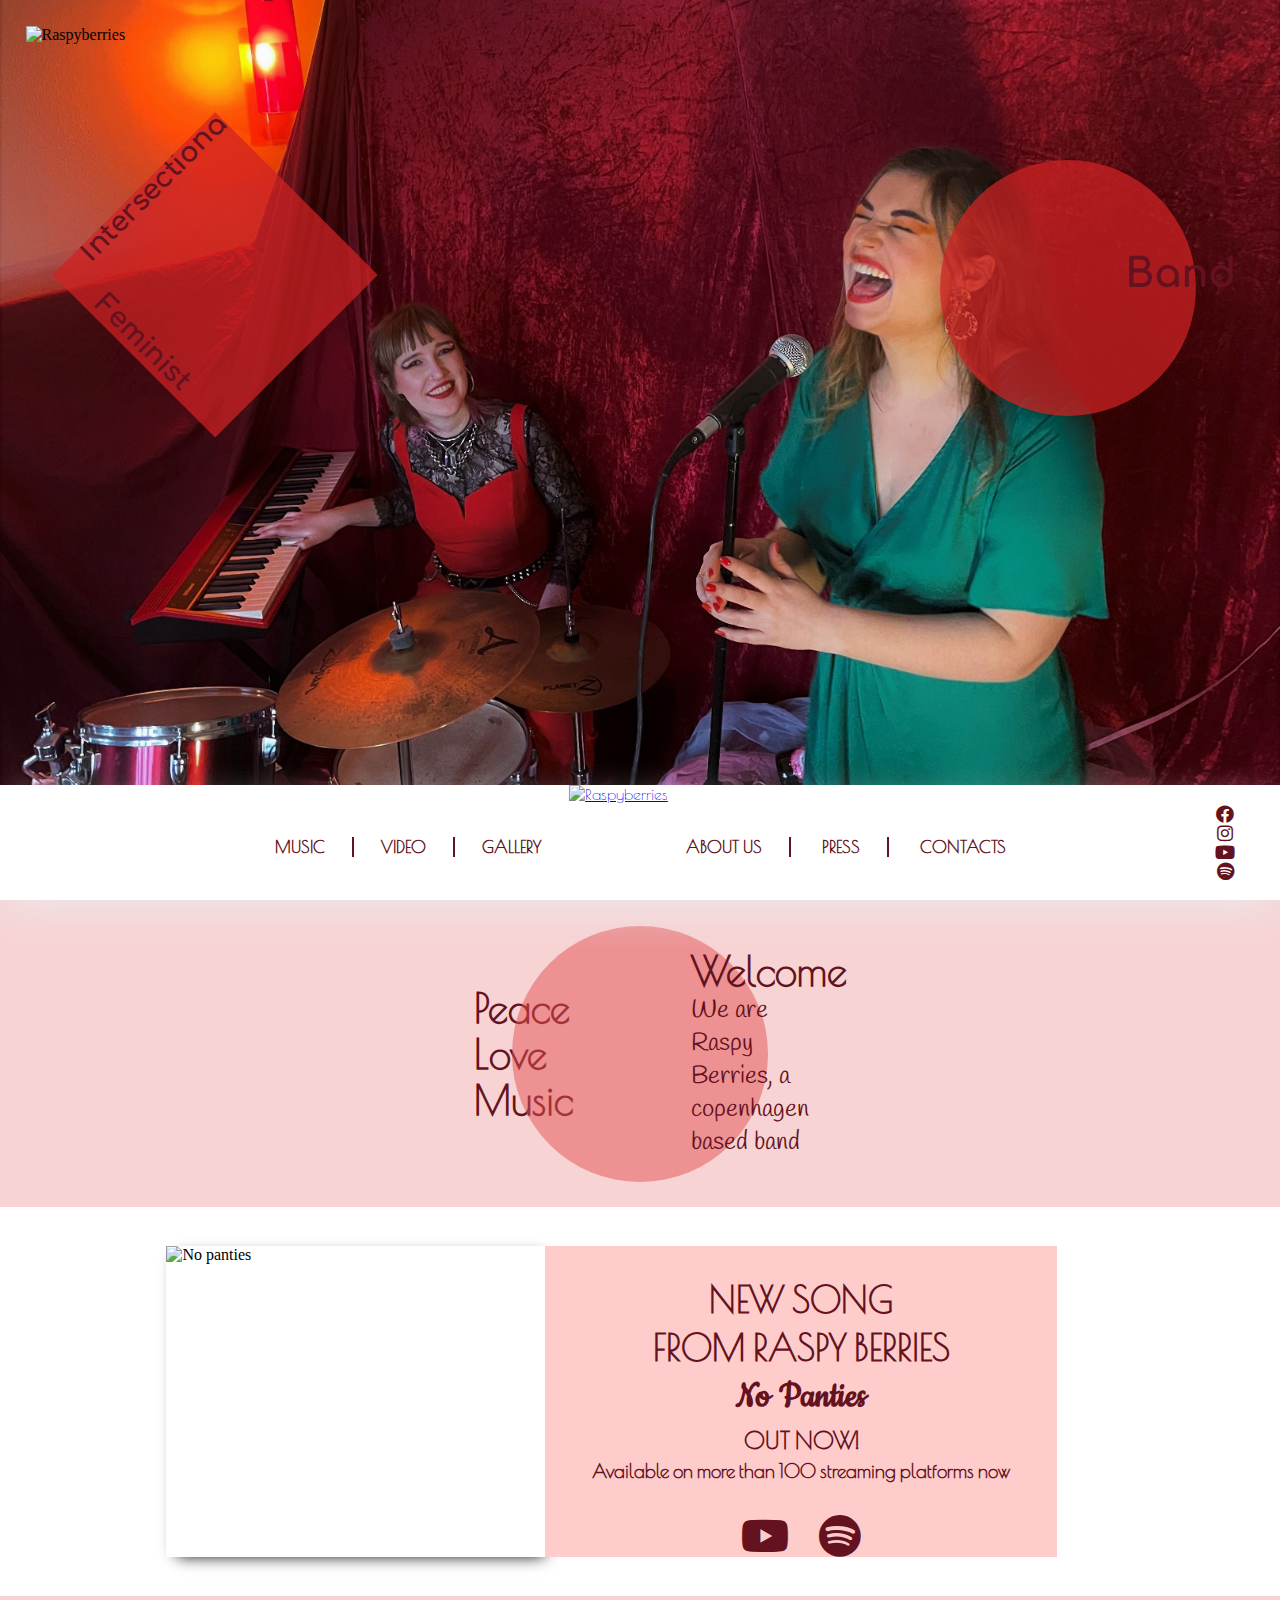
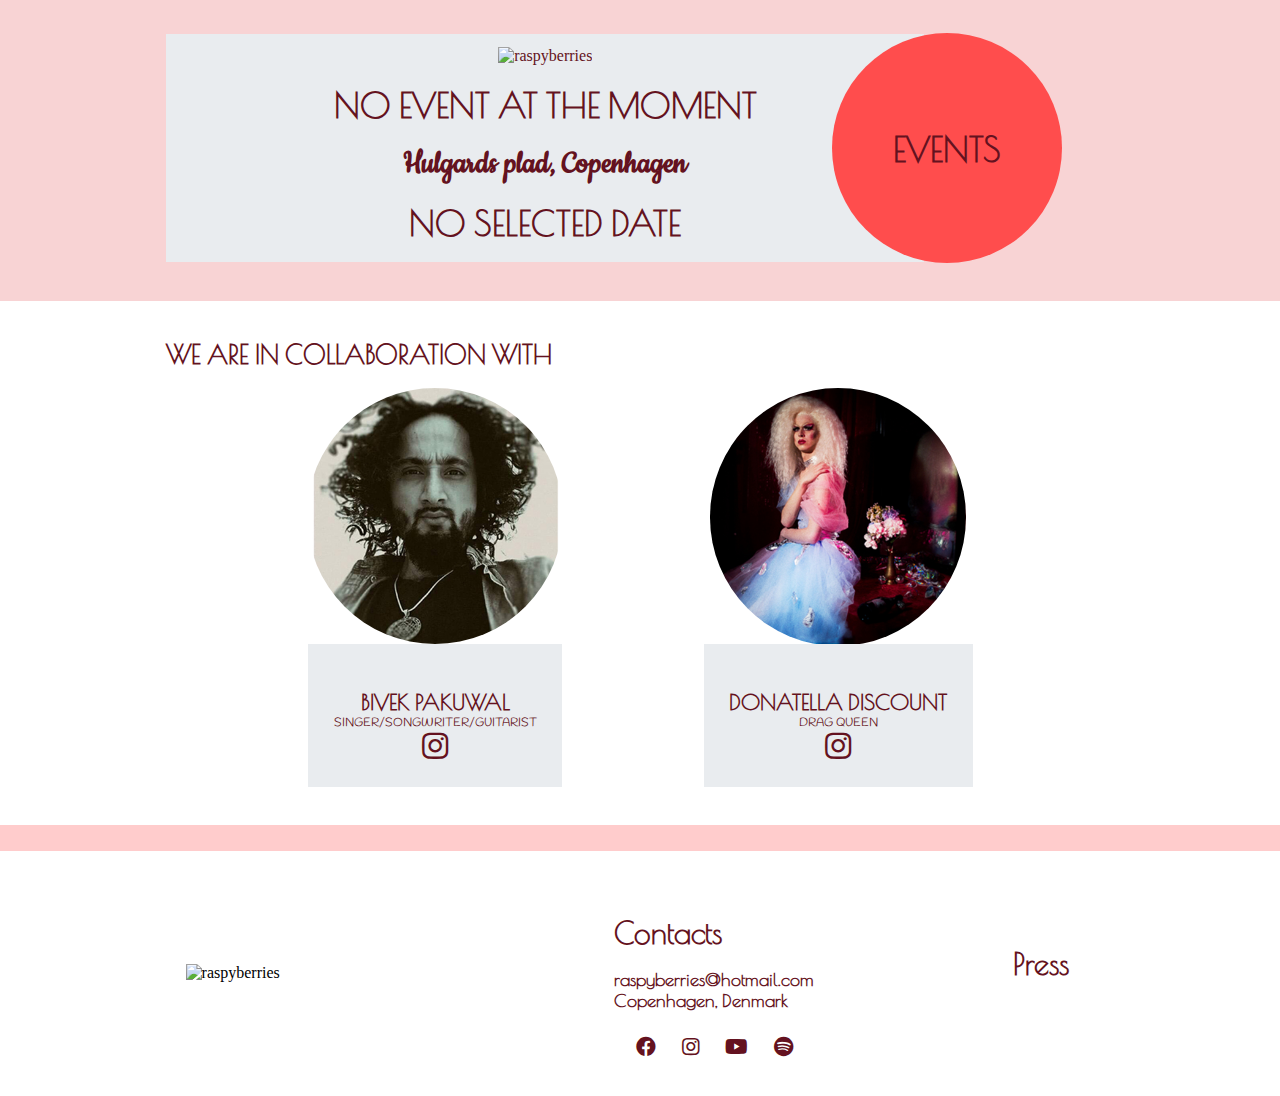
==== commit f185e9d1: "minor changes" ====
--- a/index.html
+++ b/index.html
@@ -45,26 +45,29 @@
     </nav>
    
       <div id="container">
+        <div id="bg-cover">
+          <div class="header-logo fade-in">
+            <img src="./images/Rød-tekst-dråber.png" alt="Raspyberries" />
+          </div>
+          <div class="square">
+            <div class="first-text">
+              <h1 class="first-text">Intersectional</h1>
+            </div>
+            <div class="second-text">
+              <h1 class="second-text">Feminist</h1>
+            </div>
+          </div>
+          <div class="circle">
+            <div class="third-text">
+              <h1 class="third-text">Band</h1>
+            </div>
+          </div>
+        </div>
         
-         <div class="asta"><img src="./images/asta.png" alt="asta"></div>
+       <!--   <div class="asta"><img src="./images/asta.png" alt="asta"></div>
         <div class="ida"><img src="./images/ida.png" alt="ida"></div>
-        
-        <div class="header-logo fade-in">
-          <img src="./images/Rød-tekst-dråber.png" alt="Raspyberries" />
-        </div>
-        <div class="square">
-          <div class="first-text">
-            <h1 class="first-text">Intersectional</h1>
-          </div>
-          <div class="second-text">
-            <h1 class="second-text">Feminist</h1>
-          </div>
-        </div>
-        <div class="circle">
-          <div class="third-text">
-            <h1 class="third-text">Band</h1>
-          </div>
-        </div>
+         -->
+       
       </div>
     </section>
      
@@ -146,32 +149,7 @@
        
     </section>
 
-<!-- 
-    <section id="audio-file">
-      <div id="info-and-audio">
-        <div class="audio-info">
-          <h2>Follow us on spotify to hear more of our music</h2>
-        </div>
-        <div class="play-audio">
-          <div class="spotify">
-            <a href="#"><i class="fab fa-spotify fade-in"></i></a>
-          </div>
-          <div class="audio-logo">
-            <img src="./images/Sort-tekst-dråber.png" alt="raspyberries">
-          </div>
-          <h1 class="audio-name">Something</h1>
-          <div class="actual-audio">
-            <audio controls>
-              <source src="./audio/AASTHA-Antim Maya.mp3" type="audio/mp3">
-            </audio>
-          </div>
-        </div>
-      </div>
-    
-     
-      
-    </section>
- -->
+
     <section id="event">
       <div class="event-container">
         <div class="event-info">
--- a/css/style.css
+++ b/css/style.css
@@ -63,21 +63,6 @@
   margin: auto;
 }
 
-li::after {
-  content: "";
-  display: block;
-  width: 0;
-  height: 2px;
-  background: var(--text-color);
-  transition: width 0.3s;
-  justify-content: center;
-}
-
-li:hover::after {
-  width: 100%;
-  transition: width 0.3s;
-  align-items: center;
-}
 .nav_contents ul {
   text-align: right;
   text-decoration: none;
@@ -99,6 +84,9 @@
   font-weight: bold;
   padding: 7px;
 }
+.nav_contents ul li a:hover {
+  color: #d02224;
+}
 
 /* .nav_contents ul li a::before,
 .nav_contents ul li a::after {
@@ -174,6 +162,10 @@
   padding: 5px;
 }
 
+#social_links a:hover {
+  color: #d02224;
+}
+
 .fa-facebook,
 .fa-instagram,
 .fa-youtube,
@@ -196,30 +188,37 @@
   color: white;
 }
 
-@media (min-width: 1024px) {
-}
-
 #container {
-  max-height: 10vw;
+  height: 100vh;
+  width: 100%;
+  z-index: 0;
+}
+
+#bg-cover {
+  height: 100vh;
+  background-image: url(../images/IMG_3051.jpg);
+  background-repeat: no-repeat;
+  background-position: center;
+  background-size: cover;
 }
 
 .ida {
   width: 100%;
   position: absolute;
   left: 55vw;
-  top: -2vw;
+  top: 1.5vw;
 }
 .asta {
   width: 100%;
   position: absolute;
-  top: 1.7vw;
+  top: 9vw;
   right: 5vw;
 }
 .ida img {
-  width: 60%;
+  width: 50%;
 }
 .asta img {
-  width: 50%;
+  width: 40%;
 }
 /*paralla*/
 
@@ -251,24 +250,24 @@
 .square {
   width: 18vw;
   height: 18vw;
-  background-color: var(--color3);
-  opacity: 60%;
+  background-color: rgba(208, 34, 36, 0.73);
+  /* opacity: 60%; */
   transform: rotate(45deg);
   overflow: hidden;
   position: relative;
-  top: 60px;
-  right: -370px;
+  top: 160px;
+  right: -100px;
 }
 .circle {
   width: 20vw;
   height: 20vw;
-  background-color: var(--color3);
-  opacity: 60%;
+  background-color: rgba(208, 34, 36, 0.73);
+  /* opacity: 60%; */
   border-radius: 50%;
 
   position: relative;
-  top: -205px;
-  left: 890px;
+  top: -70px;
+  left: 940px;
 }
 
 .first-text {
@@ -305,7 +304,7 @@
 .circle h1 {
   font-family: var(--comforta);
   color: var(--text-color);
-  opacity: 1;
+  font-size: 40px;
 }
 
 @keyframes straightFadeInOut {
@@ -546,10 +545,16 @@
 }
 
 .fa-bars:before {
-  color: #d02224;
+  color: #641220;
+}
+.fa-bars {
+  color: #641220;
 }
 .fa-times:before {
-  color: #d02224;
+  color: #641220;
+}
+.fa-times {
+  color: #641220;
 }
 
 .banner-media .fa-youtube,
@@ -752,10 +757,12 @@
   align-items: center;
 }
 .collab1 .collab-image {
-  width: 19vw;
+  width: 20vw;
+  height: 20vw;
 }
 .collab2 .collab-image {
-  width: 25vw;
+  width: 20vw;
+  height: 20vw;
 }
 .collab-image img {
   width: 100%;
@@ -885,6 +892,7 @@
   color: var(--text-color);
   font-weight: bold;
 }
+
 @media only screen and (max-width: 768px) {
   .navi1 {
     visibility: visible;
@@ -1048,6 +1056,22 @@
 }
 
 @media only screen and (max-width: 480px) {
+  #bg-cover {
+    background-image: none;
+    background-color: var(--primary-color);
+  }
+  .mainMenu li a {
+    font-size: 20px;
+  }
+  #social_links2 a .fa-facebook,
+  #social_links2 a .fa-instagram,
+  #social_links2 a .fa-youtube,
+  #social_links2 a .fa-spotify {
+    color: var(--text-color);
+    font-size: 32px;
+    margin-top: 3vw;
+    margin-right: 5vw;
+  }
   .header {
     height: 46vh;
   }
@@ -1080,6 +1104,7 @@
   }
   .fa-times:before {
     margin-right: 14vw;
+    color: #641220;
   }
 
   #main-content {
@@ -1191,11 +1216,12 @@
     height: 25vw;
     width: 25vw;
     left: 68vw;
-    top: 417vw;
+    top: 338vw;
   }
   .event-location {
     padding: 2vw;
   }
+
   /*collab*/
   #grid {
     flex-direction: column;
@@ -1235,6 +1261,9 @@
     font-size: 16px;
   }
   .press-text a {
+    font-size: 11px;
+  }
+  .foot-text a {
     font-size: 11px;
   }
 
@@ -1251,19 +1280,6 @@
 }
 
 @media only screen and (-webkit-min-device-pixel-ratio: 1.3), only screen and (-o-min-device-pixel-ratio: 13/10), only screen and (min-resolution: 120dpi) {
-  .asta {
-    top: 11vw;
-  }
-  .asta img {
-    width: 60%;
-  }
-
-  .ida {
-    top: 11vw;
-  }
-  .ida img {
-    width: 60%;
-  }
   .square {
     top: 236px;
   }
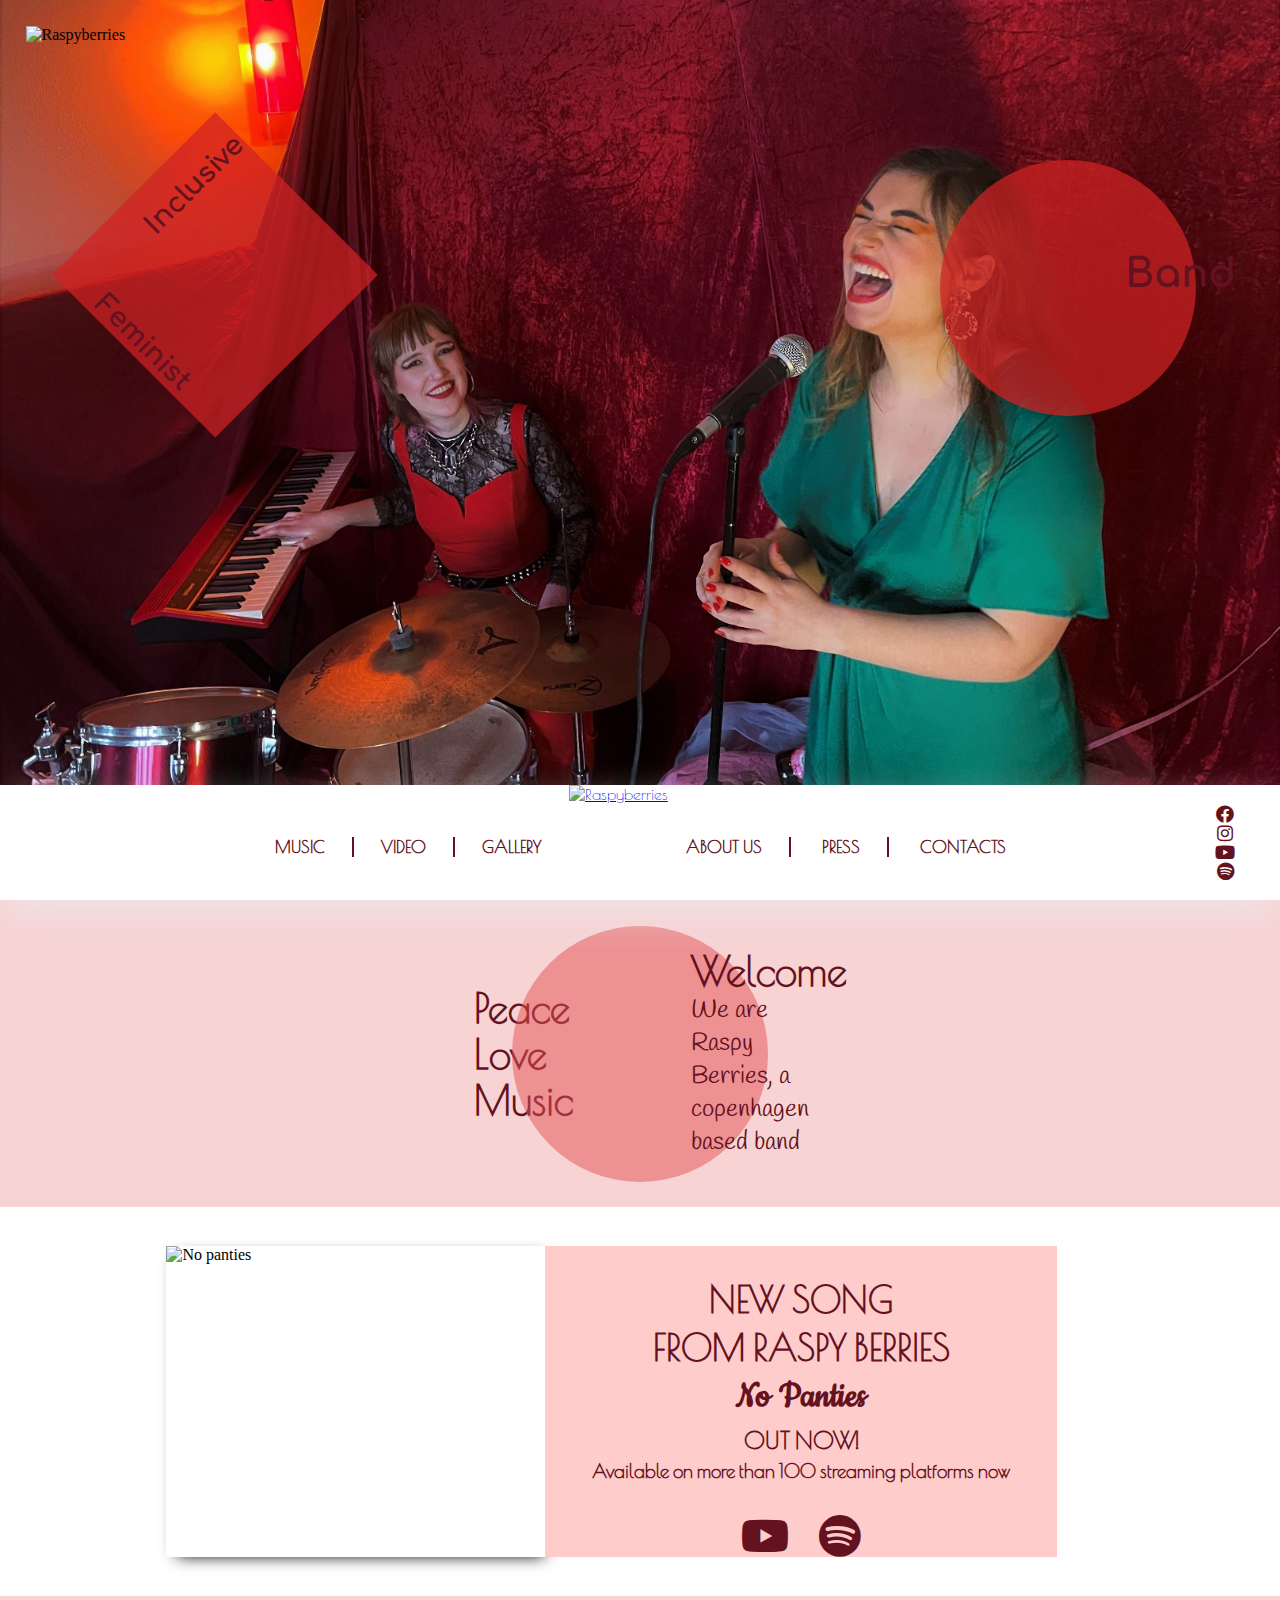
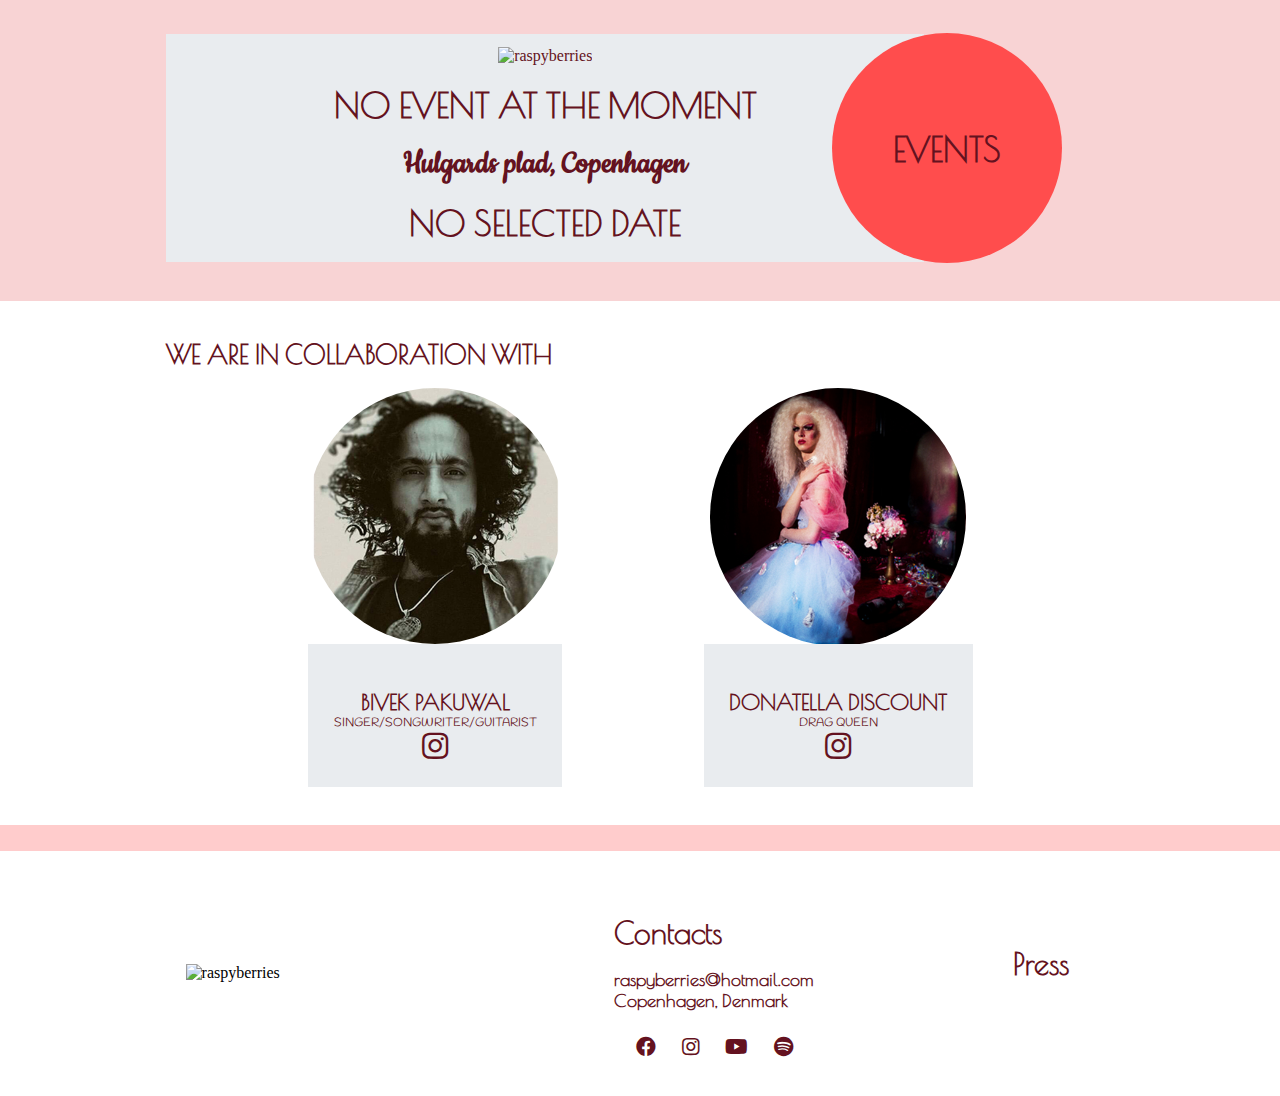
==== commit f3106bef: "final" ====
--- a/index.html
+++ b/index.html
@@ -51,7 +51,7 @@
           </div>
           <div class="square">
             <div class="first-text">
-              <h1 class="first-text">Intersectional</h1>
+              <h1 class="first-text">Inclusive</h1>
             </div>
             <div class="second-text">
               <h1 class="second-text">Feminist</h1>
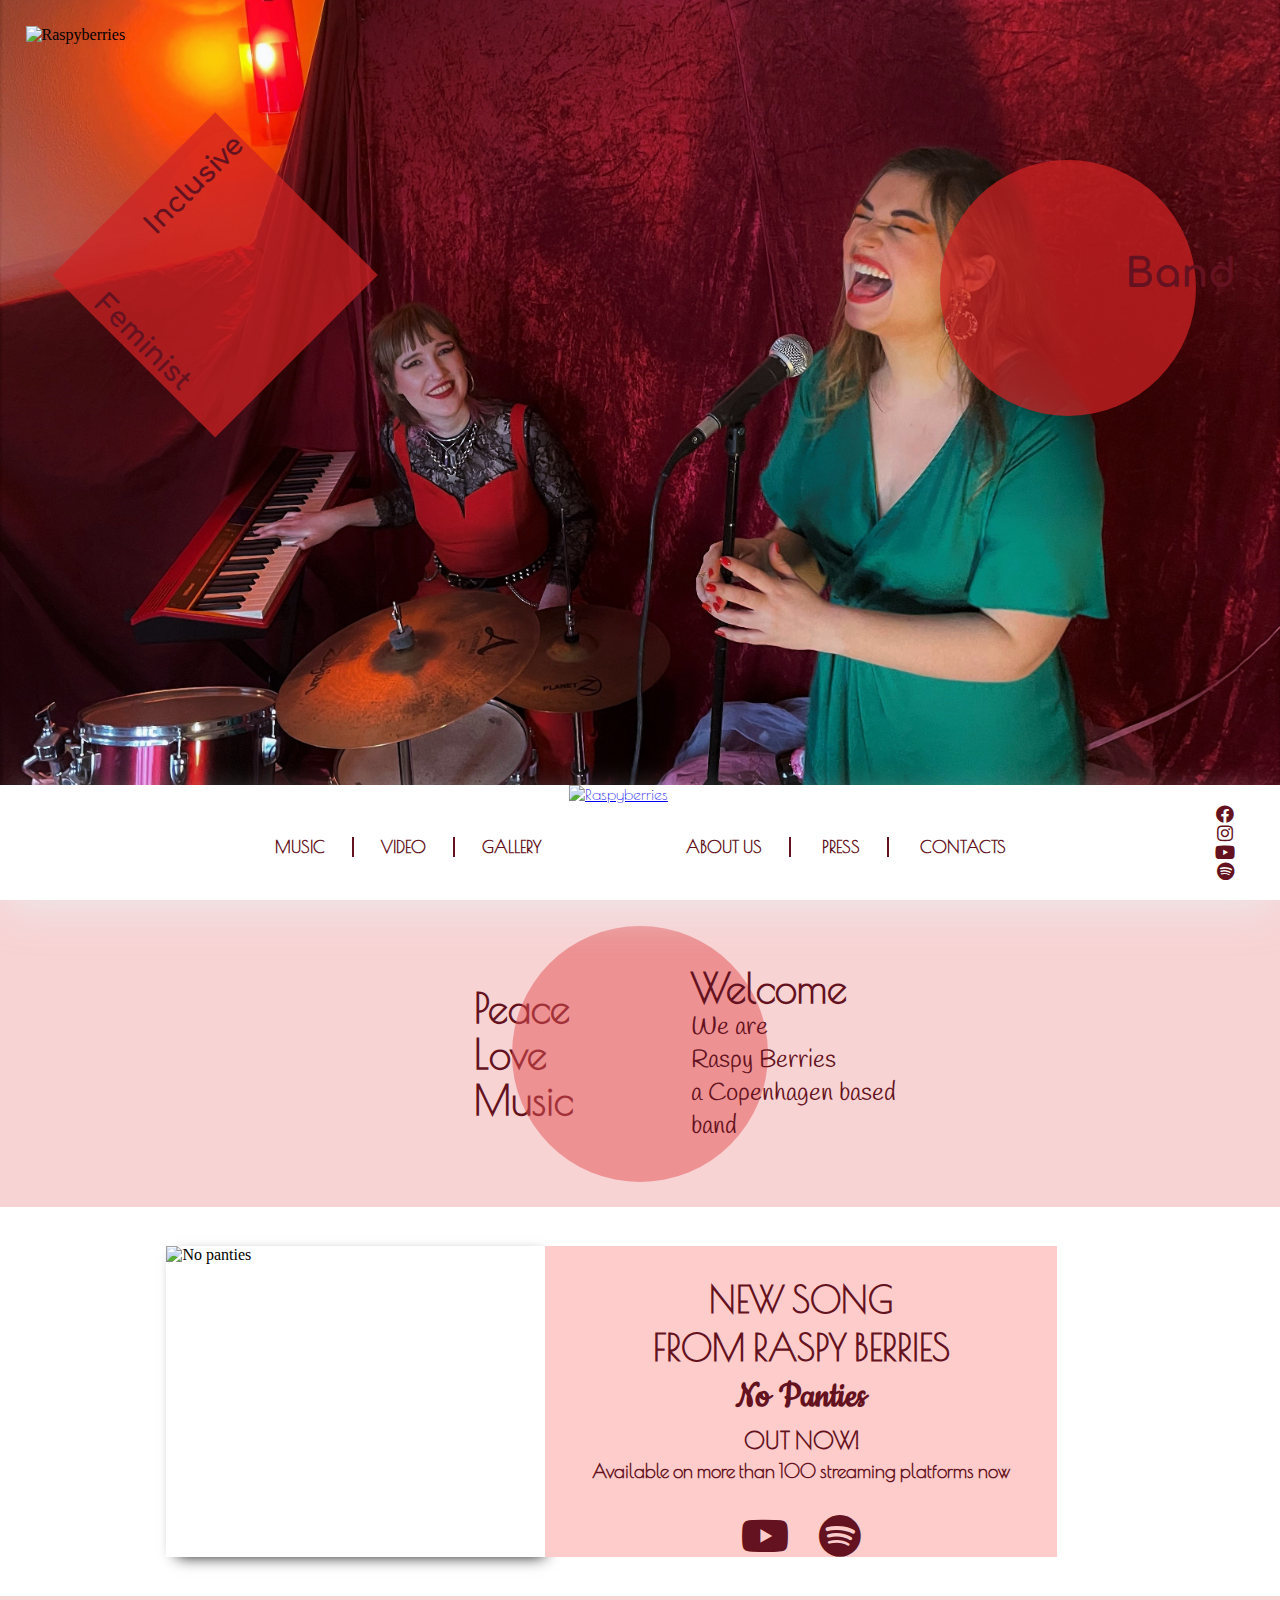
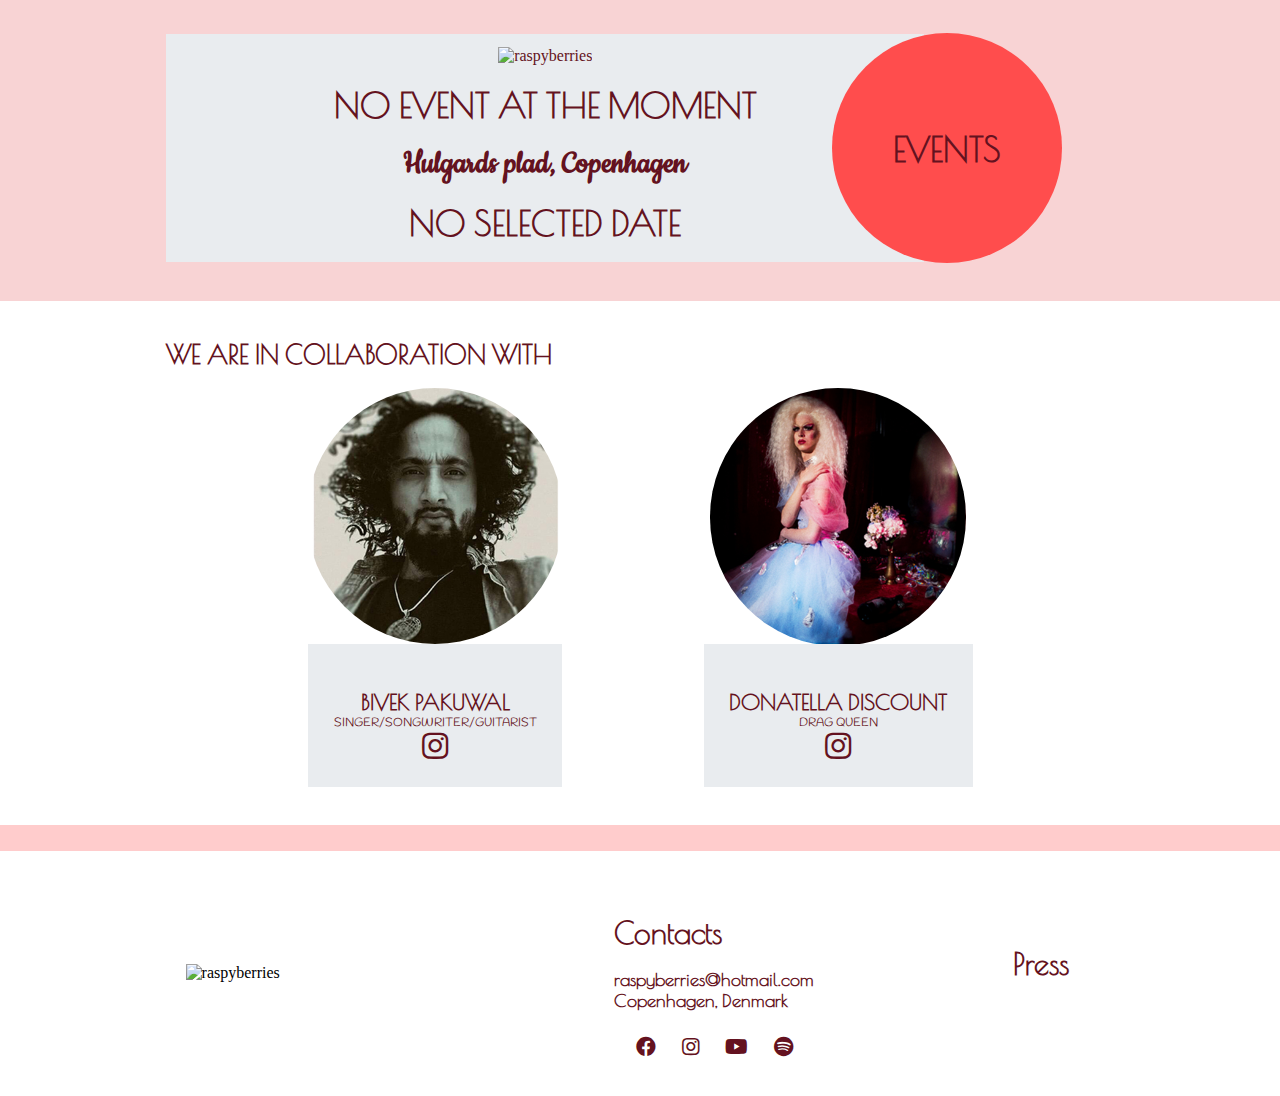
==== commit b7840ab9: "final" ====
--- a/index.html
+++ b/index.html
@@ -114,7 +114,7 @@
         <div id="the_div"></div>
         <section class="greetings">
           <h1>Welcome</h1>
-          <p>We are Raspy Berries, a copenhagen based band</p>
+          <p>We are <br>Raspy Berries<br>  a Copenhagen based band</p>
         </section>
       </div>
     </section>
--- a/css/style.css
+++ b/css/style.css
@@ -407,9 +407,9 @@
 }
 
 .greetings {
-  width: 10vw;
-  position: absolute;
-  right: 36vw;
+  width: 20vw;
+  position: absolute;
+  right: 26vw;
 }
 .slogan {
   width: 10vw;
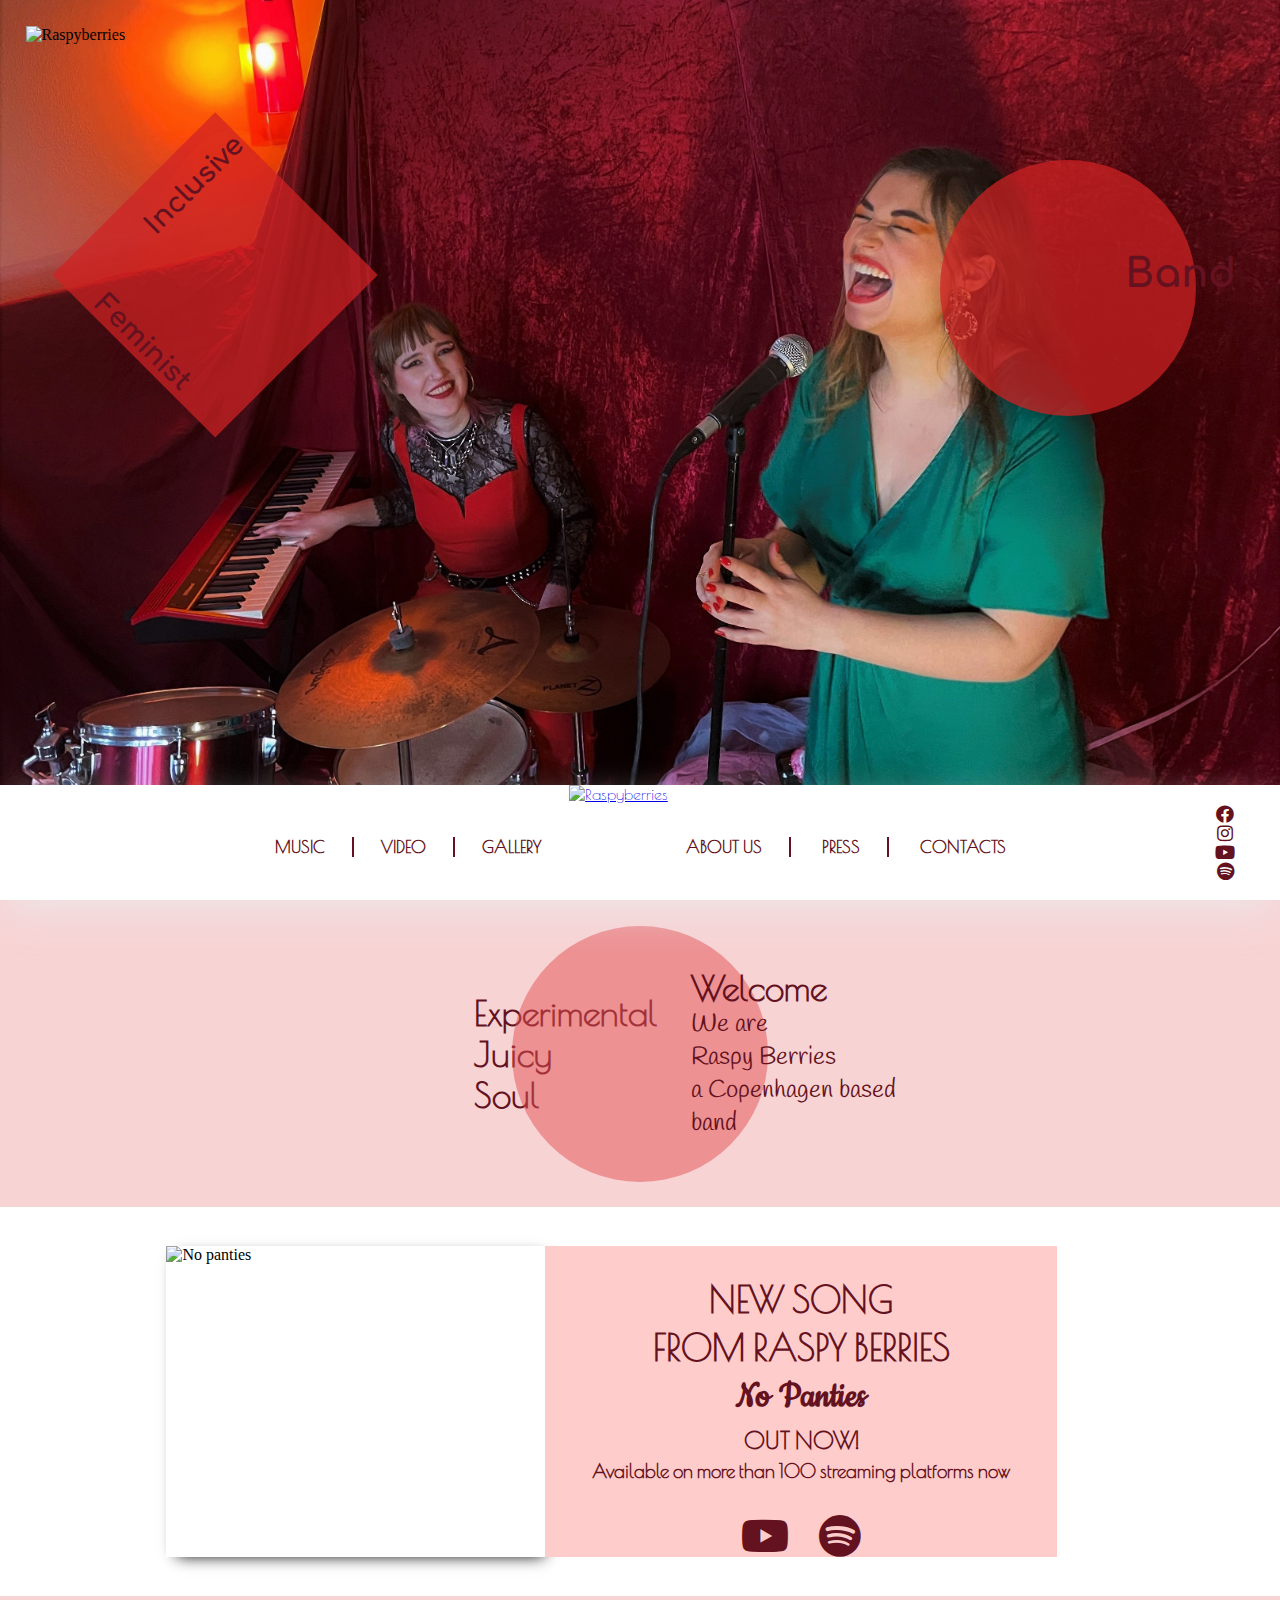
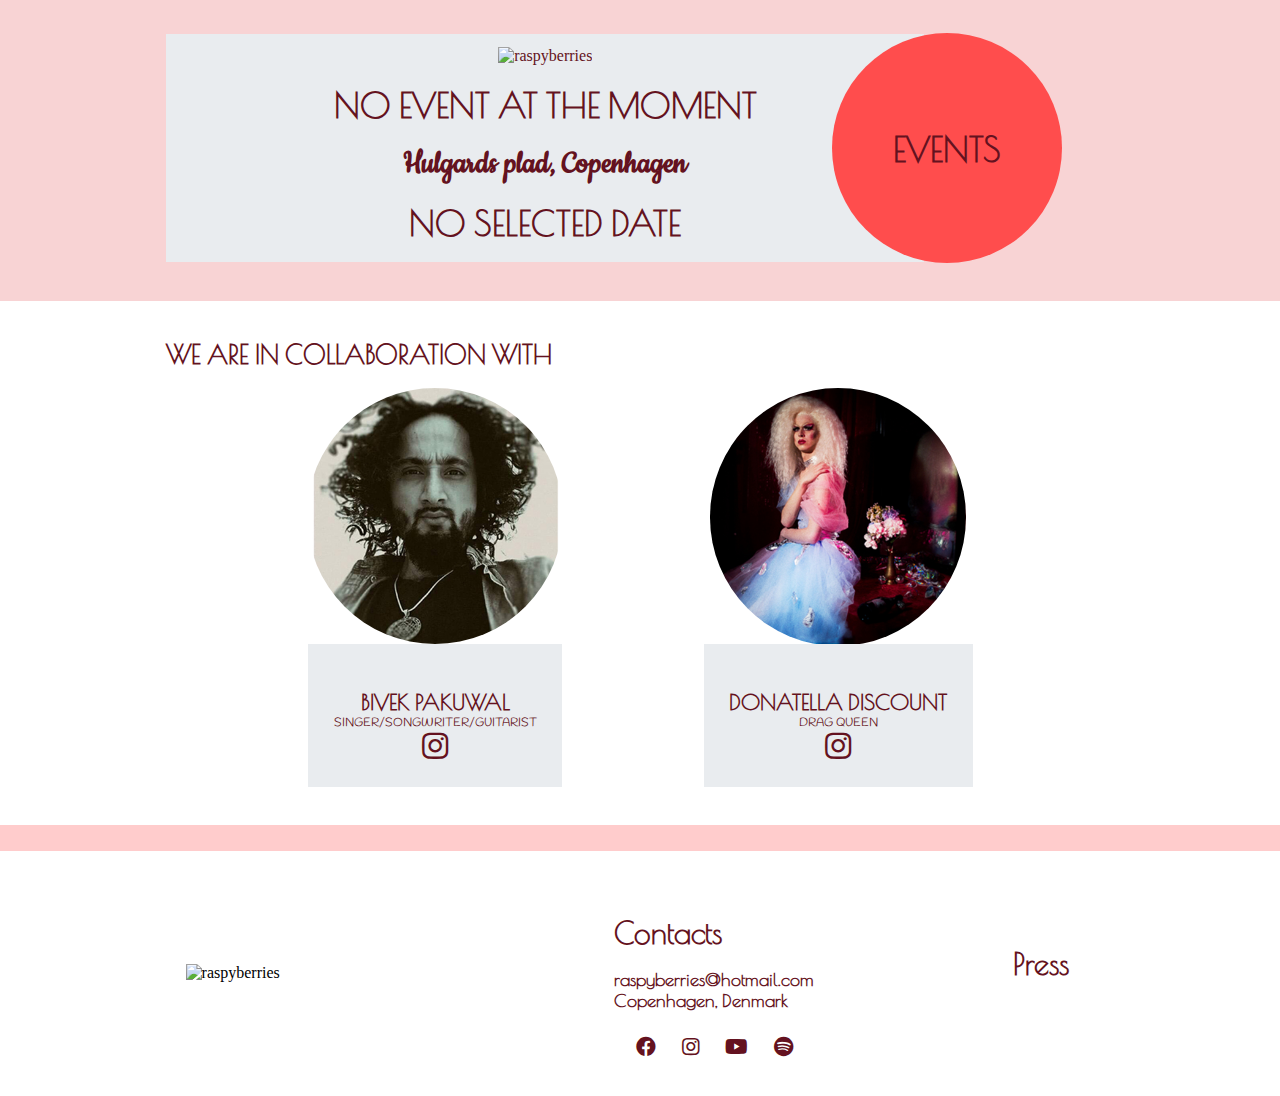
==== commit e829ea60: "text final" ====
--- a/index.html
+++ b/index.html
@@ -107,9 +107,9 @@
     <section id="main-content"> 
       <div id="text">
         <section class="slogan">
-          <h1>Peace</h1>
-          <h1>Love</h1>
-          <h1>Music</h1>
+          <h1>Experimental</h1>
+          <h1>Juicy</h1>
+          <h1>Soul</h1>
         </section>
         <div id="the_div"></div>
         <section class="greetings">
--- a/css/style.css
+++ b/css/style.css
@@ -396,7 +396,7 @@
 }
 
 #text h1 {
-  font-size: 40px;
+  font-size: 35px;
   font-family: var(--primary-font);
   color: var(--text-color);
 }
@@ -415,6 +415,7 @@
   width: 10vw;
   position: absolute;
   left: 37vw;
+  bottom: -215px;
 }
 
 /*new-release*/
